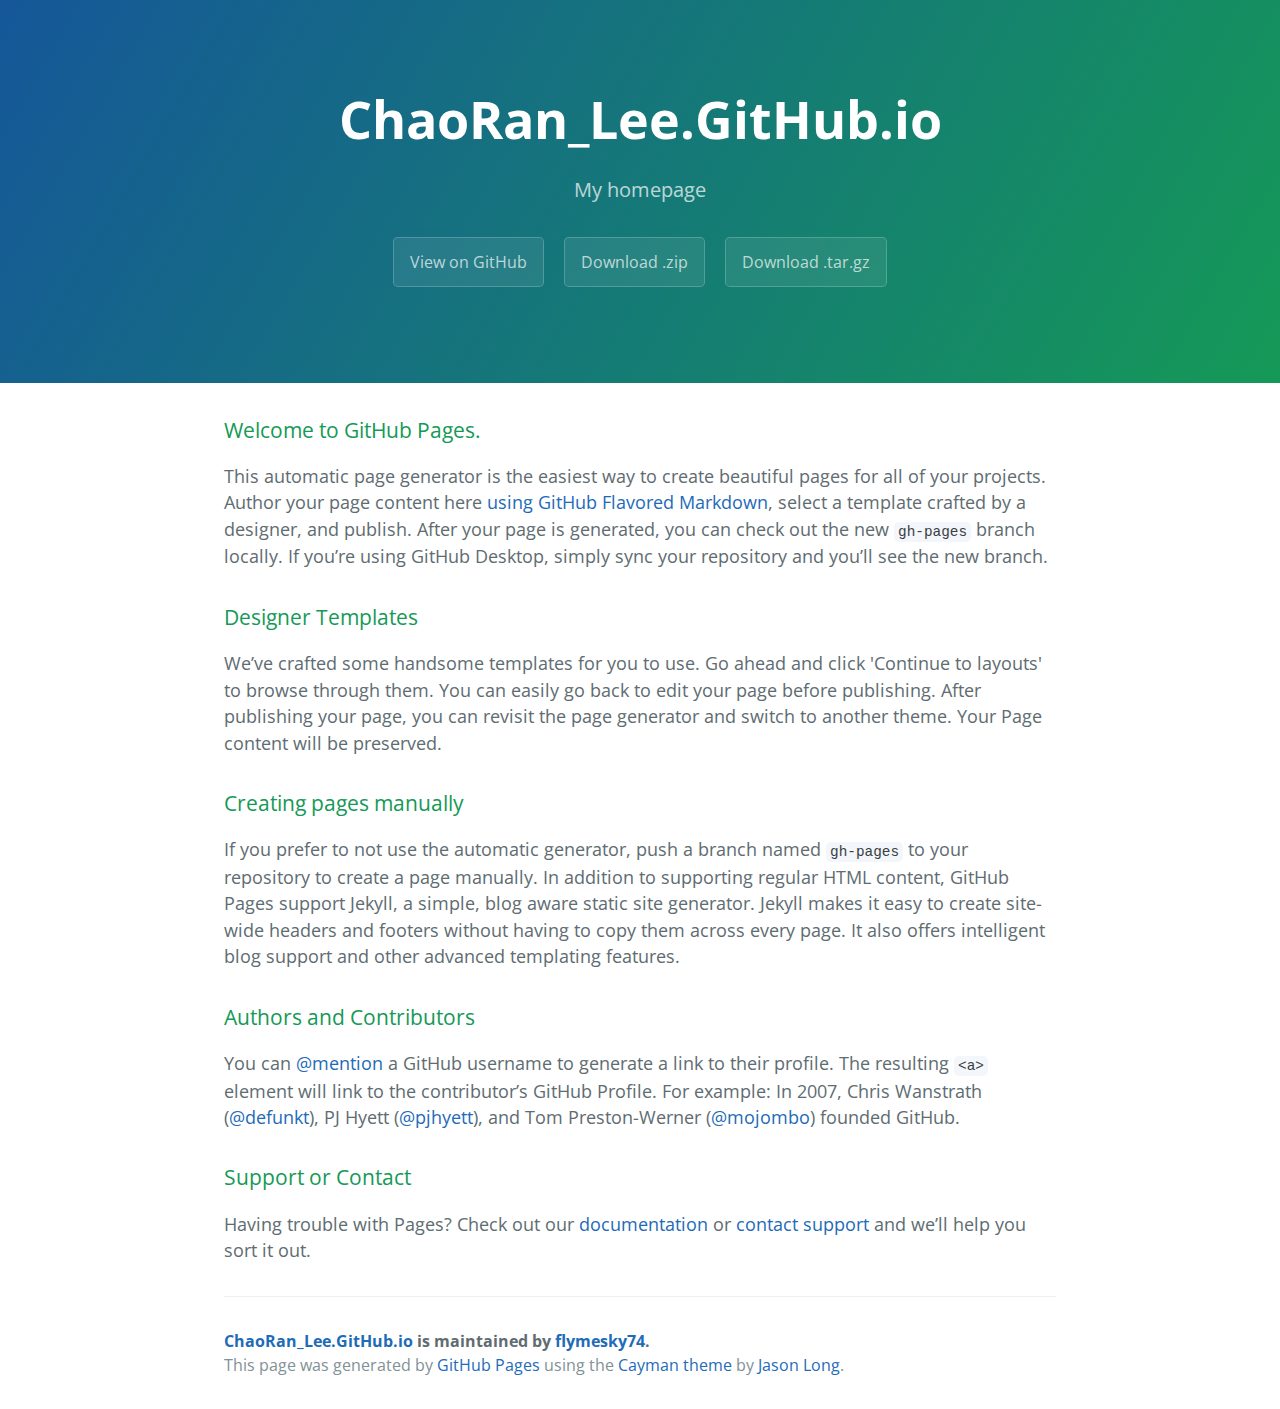
==== index.html @ 4e41a7fe "Create gh-pages branch via GitHub" ====
<!DOCTYPE html>
<html lang="en-us">
  <head>
    <meta charset="UTF-8">
    <title>ChaoRan_Lee.GitHub.io by flymesky74</title>
    <meta name="viewport" content="width=device-width, initial-scale=1">
    <link rel="stylesheet" type="text/css" href="stylesheets/normalize.css" media="screen">
    <link href='https://fonts.googleapis.com/css?family=Open+Sans:400,700' rel='stylesheet' type='text/css'>
    <link rel="stylesheet" type="text/css" href="stylesheets/stylesheet.css" media="screen">
    <link rel="stylesheet" type="text/css" href="stylesheets/github-light.css" media="screen">
  </head>
  <body>
    <section class="page-header">
      <h1 class="project-name">ChaoRan_Lee.GitHub.io</h1>
      <h2 class="project-tagline">My homepage</h2>
      <a href="https://github.com/flymesky74/ChaoRan_Lee.github.io" class="btn">View on GitHub</a>
      <a href="https://github.com/flymesky74/ChaoRan_Lee.github.io/zipball/master" class="btn">Download .zip</a>
      <a href="https://github.com/flymesky74/ChaoRan_Lee.github.io/tarball/master" class="btn">Download .tar.gz</a>
    </section>

    <section class="main-content">
      <h3>
<a id="welcome-to-github-pages" class="anchor" href="#welcome-to-github-pages" aria-hidden="true"><span aria-hidden="true" class="octicon octicon-link"></span></a>Welcome to GitHub Pages.</h3>

<p>This automatic page generator is the easiest way to create beautiful pages for all of your projects. Author your page content here <a href="https://guides.github.com/features/mastering-markdown/">using GitHub Flavored Markdown</a>, select a template crafted by a designer, and publish. After your page is generated, you can check out the new <code>gh-pages</code> branch locally. If you’re using GitHub Desktop, simply sync your repository and you’ll see the new branch.</p>

<h3>
<a id="designer-templates" class="anchor" href="#designer-templates" aria-hidden="true"><span aria-hidden="true" class="octicon octicon-link"></span></a>Designer Templates</h3>

<p>We’ve crafted some handsome templates for you to use. Go ahead and click 'Continue to layouts' to browse through them. You can easily go back to edit your page before publishing. After publishing your page, you can revisit the page generator and switch to another theme. Your Page content will be preserved.</p>

<h3>
<a id="creating-pages-manually" class="anchor" href="#creating-pages-manually" aria-hidden="true"><span aria-hidden="true" class="octicon octicon-link"></span></a>Creating pages manually</h3>

<p>If you prefer to not use the automatic generator, push a branch named <code>gh-pages</code> to your repository to create a page manually. In addition to supporting regular HTML content, GitHub Pages support Jekyll, a simple, blog aware static site generator. Jekyll makes it easy to create site-wide headers and footers without having to copy them across every page. It also offers intelligent blog support and other advanced templating features.</p>

<h3>
<a id="authors-and-contributors" class="anchor" href="#authors-and-contributors" aria-hidden="true"><span aria-hidden="true" class="octicon octicon-link"></span></a>Authors and Contributors</h3>

<p>You can <a href="https://help.github.com/articles/basic-writing-and-formatting-syntax/#mentioning-users-and-teams" class="user-mention">@mention</a> a GitHub username to generate a link to their profile. The resulting <code>&lt;a&gt;</code> element will link to the contributor’s GitHub Profile. For example: In 2007, Chris Wanstrath (<a href="https://github.com/defunkt" class="user-mention">@defunkt</a>), PJ Hyett (<a href="https://github.com/pjhyett" class="user-mention">@pjhyett</a>), and Tom Preston-Werner (<a href="https://github.com/mojombo" class="user-mention">@mojombo</a>) founded GitHub.</p>

<h3>
<a id="support-or-contact" class="anchor" href="#support-or-contact" aria-hidden="true"><span aria-hidden="true" class="octicon octicon-link"></span></a>Support or Contact</h3>

<p>Having trouble with Pages? Check out our <a href="https://help.github.com/pages">documentation</a> or <a href="https://github.com/contact">contact support</a> and we’ll help you sort it out.</p>

      <footer class="site-footer">
        <span class="site-footer-owner"><a href="https://github.com/flymesky74/ChaoRan_Lee.github.io">ChaoRan_Lee.GitHub.io</a> is maintained by <a href="https://github.com/flymesky74">flymesky74</a>.</span>

        <span class="site-footer-credits">This page was generated by <a href="https://pages.github.com">GitHub Pages</a> using the <a href="https://github.com/jasonlong/cayman-theme">Cayman theme</a> by <a href="https://twitter.com/jasonlong">Jason Long</a>.</span>
      </footer>

    </section>

  
  </body>
</html>
---- stylesheets/stylesheet.css ----
* {
  box-sizing: border-box; }

body {
  padding: 0;
  margin: 0;
  font-family: "Open Sans", "Helvetica Neue", Helvetica, Arial, sans-serif;
  font-size: 16px;
  line-height: 1.5;
  color: #606c71; }

a {
  color: #1e6bb8;
  text-decoration: none; }
  a:hover {
    text-decoration: underline; }

.btn {
  display: inline-block;
  margin-bottom: 1rem;
  color: rgba(255, 255, 255, 0.7);
  background-color: rgba(255, 255, 255, 0.08);
  border-color: rgba(255, 255, 255, 0.2);
  border-style: solid;
  border-width: 1px;
  border-radius: 0.3rem;
  transition: color 0.2s, background-color 0.2s, border-color 0.2s; }
  .btn + .btn {
    margin-left: 1rem; }

.btn:hover {
  color: rgba(255, 255, 255, 0.8);
  text-decoration: none;
  background-color: rgba(255, 255, 255, 0.2);
  border-color: rgba(255, 255, 255, 0.3); }

@media screen and (min-width: 64em) {
  .btn {
    padding: 0.75rem 1rem; } }

@media screen and (min-width: 42em) and (max-width: 64em) {
  .btn {
    padding: 0.6rem 0.9rem;
    font-size: 0.9rem; } }

@media screen and (max-width: 42em) {
  .btn {
    display: block;
    width: 100%;
    padding: 0.75rem;
    font-size: 0.9rem; }
    .btn + .btn {
      margin-top: 1rem;
      margin-left: 0; } }

.page-header {
  color: #fff;
  text-align: center;
  background-color: #159957;
  background-image: linear-gradient(120deg, #155799, #159957); }

@media screen and (min-width: 64em) {
  .page-header {
    padding: 5rem 6rem; } }

@media screen and (min-width: 42em) and (max-width: 64em) {
  .page-header {
    padding: 3rem 4rem; } }

@media screen and (max-width: 42em) {
  .page-header {
    padding: 2rem 1rem; } }

.project-name {
  margin-top: 0;
  margin-bottom: 0.1rem; }

@media screen and (min-width: 64em) {
  .project-name {
    font-size: 3.25rem; } }

@media screen and (min-width: 42em) and (max-width: 64em) {
  .project-name {
    font-size: 2.25rem; } }

@media screen and (max-width: 42em) {
  .project-name {
    font-size: 1.75rem; } }

.project-tagline {
  margin-bottom: 2rem;
  font-weight: normal;
  opacity: 0.7; }

@media screen and (min-width: 64em) {
  .project-tagline {
    font-size: 1.25rem; } }

@media screen and (min-width: 42em) and (max-width: 64em) {
  .project-tagline {
    font-size: 1.15rem; } }

@media screen and (max-width: 42em) {
  .project-tagline {
    font-size: 1rem; } }

.main-content :first-child {
  margin-top: 0; }
.main-content img {
  max-width: 100%; }
.main-content h1, .main-content h2, .main-content h3, .main-content h4, .main-content h5, .main-content h6 {
  margin-top: 2rem;
  margin-bottom: 1rem;
  font-weight: normal;
  color: #159957; }
.main-content p {
  margin-bottom: 1em; }
.main-content code {
  padding: 2px 4px;
  font-family: Consolas, "Liberation Mono", Menlo, Courier, monospace;
  font-size: 0.9rem;
  color: #383e41;
  background-color: #f3f6fa;
  border-radius: 0.3rem; }
.main-content pre {
  padding: 0.8rem;
  margin-top: 0;
  margin-bottom: 1rem;
  font: 1rem Consolas, "Liberation Mono", Menlo, Courier, monospace;
  color: #567482;
  word-wrap: normal;
  background-color: #f3f6fa;
  border: solid 1px #dce6f0;
  border-radius: 0.3rem; }
  .main-content pre > code {
    padding: 0;
    margin: 0;
    font-size: 0.9rem;
    color: #567482;
    word-break: normal;
    white-space: pre;
    background: transparent;
    border: 0; }
.main-content .highlight {
  margin-bottom: 1rem; }
  .main-content .highlight pre {
    margin-bottom: 0;
    word-break: normal; }
.main-content .highlight pre, .main-content pre {
  padding: 0.8rem;
  overflow: auto;
  font-size: 0.9rem;
  line-height: 1.45;
  border-radius: 0.3rem; }
.main-content pre code, .main-content pre tt {
  display: inline;
  max-width: initial;
  padding: 0;
  margin: 0;
  overflow: initial;
  line-height: inherit;
  word-wrap: normal;
  background-color: transparent;
  border: 0; }
  .main-content pre code:before, .main-content pre code:after, .main-content pre tt:before, .main-content pre tt:after {
    content: normal; }
.main-content ul, .main-content ol {
  margin-top: 0; }
.main-content blockquote {
  padding: 0 1rem;
  margin-left: 0;
  color: #819198;
  border-left: 0.3rem solid #dce6f0; }
  .main-content blockquote > :first-child {
    margin-top: 0; }
  .main-content blockquote > :last-child {
    margin-bottom: 0; }
.main-content table {
  display: block;
  width: 100%;
  overflow: auto;
  word-break: normal;
  word-break: keep-all; }
  .main-content table th {
    font-weight: bold; }
  .main-content table th, .main-content table td {
    padding: 0.5rem 1rem;
    border: 1px solid #e9ebec; }
.main-content dl {
  padding: 0; }
  .main-content dl dt {
    padding: 0;
    margin-top: 1rem;
    font-size: 1rem;
    font-weight: bold; }
  .main-content dl dd {
    padding: 0;
    margin-bottom: 1rem; }
.main-content hr {
  height: 2px;
  padding: 0;
  margin: 1rem 0;
  background-color: #eff0f1;
  border: 0; }

@media screen and (min-width: 64em) {
  .main-content {
    max-width: 64rem;
    padding: 2rem 6rem;
    margin: 0 auto;
    font-size: 1.1rem; } }

@media screen and (min-width: 42em) and (max-width: 64em) {
  .main-content {
    padding: 2rem 4rem;
    font-size: 1.1rem; } }

@media screen and (max-width: 42em) {
  .main-content {
    padding: 2rem 1rem;
    font-size: 1rem; } }

.site-footer {
  padding-top: 2rem;
  margin-top: 2rem;
  border-top: solid 1px #eff0f1; }

.site-footer-owner {
  display: block;
  font-weight: bold; }

.site-footer-credits {
  color: #819198; }

@media screen and (min-width: 64em) {
  .site-footer {
    font-size: 1rem; } }

@media screen and (min-width: 42em) and (max-width: 64em) {
  .site-footer {
    font-size: 1rem; } }

@media screen and (max-width: 42em) {
  .site-footer {
    font-size: 0.9rem; } }
---- stylesheets/github-light.css ----
/*
The MIT License (MIT)

Copyright (c) 2016 GitHub, Inc.

Permission is hereby granted, free of charge, to any person obtaining a copy
of this software and associated documentation files (the "Software"), to deal
in the Software without restriction, including without limitation the rights
to use, copy, modify, merge, publish, distribute, sublicense, and/or sell
copies of the Software, and to permit persons to whom the Software is
furnished to do so, subject to the following conditions:

The above copyright notice and this permission notice shall be included in all
copies or substantial portions of the Software.

THE SOFTWARE IS PROVIDED "AS IS", WITHOUT WARRANTY OF ANY KIND, EXPRESS OR
IMPLIED, INCLUDING BUT NOT LIMITED TO THE WARRANTIES OF MERCHANTABILITY,
FITNESS FOR A PARTICULAR PURPOSE AND NONINFRINGEMENT. IN NO EVENT SHALL THE
AUTHORS OR COPYRIGHT HOLDERS BE LIABLE FOR ANY CLAIM, DAMAGES OR OTHER
LIABILITY, WHETHER IN AN ACTION OF CONTRACT, TORT OR OTHERWISE, ARISING FROM,
OUT OF OR IN CONNECTION WITH THE SOFTWARE OR THE USE OR OTHER DEALINGS IN THE
SOFTWARE.

*/

.pl-c /* comment */ {
  color: #969896;
}

.pl-c1 /* constant, variable.other.constant, support, meta.property-name, support.constant, support.variable, meta.module-reference, markup.raw, meta.diff.header */,
.pl-s .pl-v /* string variable */ {
  color: #0086b3;
}

.pl-e /* entity */,
.pl-en /* entity.name */ {
  color: #795da3;
}

.pl-smi /* variable.parameter.function, storage.modifier.package, storage.modifier.import, storage.type.java, variable.other */,
.pl-s .pl-s1 /* string source */ {
  color: #333;
}

.pl-ent /* entity.name.tag */ {
  color: #63a35c;
}

.pl-k /* keyword, storage, storage.type */ {
  color: #a71d5d;
}

.pl-s /* string */,
.pl-pds /* punctuation.definition.string, string.regexp.character-class */,
.pl-s .pl-pse .pl-s1 /* string punctuation.section.embedded source */,
.pl-sr /* string.regexp */,
.pl-sr .pl-cce /* string.regexp constant.character.escape */,
.pl-sr .pl-sre /* string.regexp source.ruby.embedded */,
.pl-sr .pl-sra /* string.regexp string.regexp.arbitrary-repitition */ {
  color: #183691;
}

.pl-v /* variable */ {
  color: #ed6a43;
}

.pl-id /* invalid.deprecated */ {
  color: #b52a1d;
}

.pl-ii /* invalid.illegal */ {
  color: #f8f8f8;
  background-color: #b52a1d;
}

.pl-sr .pl-cce /* string.regexp constant.character.escape */ {
  font-weight: bold;
  color: #63a35c;
}

.pl-ml /* markup.list */ {
  color: #693a17;
}

.pl-mh /* markup.heading */,
.pl-mh .pl-en /* markup.heading entity.name */,
.pl-ms /* meta.separator */ {
  font-weight: bold;
  color: #1d3e81;
}

.pl-mq /* markup.quote */ {
  color: #008080;
}

.pl-mi /* markup.italic */ {
  font-style: italic;
  color: #333;
}

.pl-mb /* markup.bold */ {
  font-weight: bold;
  color: #333;
}

.pl-md /* markup.deleted, meta.diff.header.from-file */ {
  color: #bd2c00;
  background-color: #ffecec;
}

.pl-mi1 /* markup.inserted, meta.diff.header.to-file */ {
  color: #55a532;
  background-color: #eaffea;
}

.pl-mdr /* meta.diff.range */ {
  font-weight: bold;
  color: #795da3;
}

.pl-mo /* meta.output */ {
  color: #1d3e81;
}
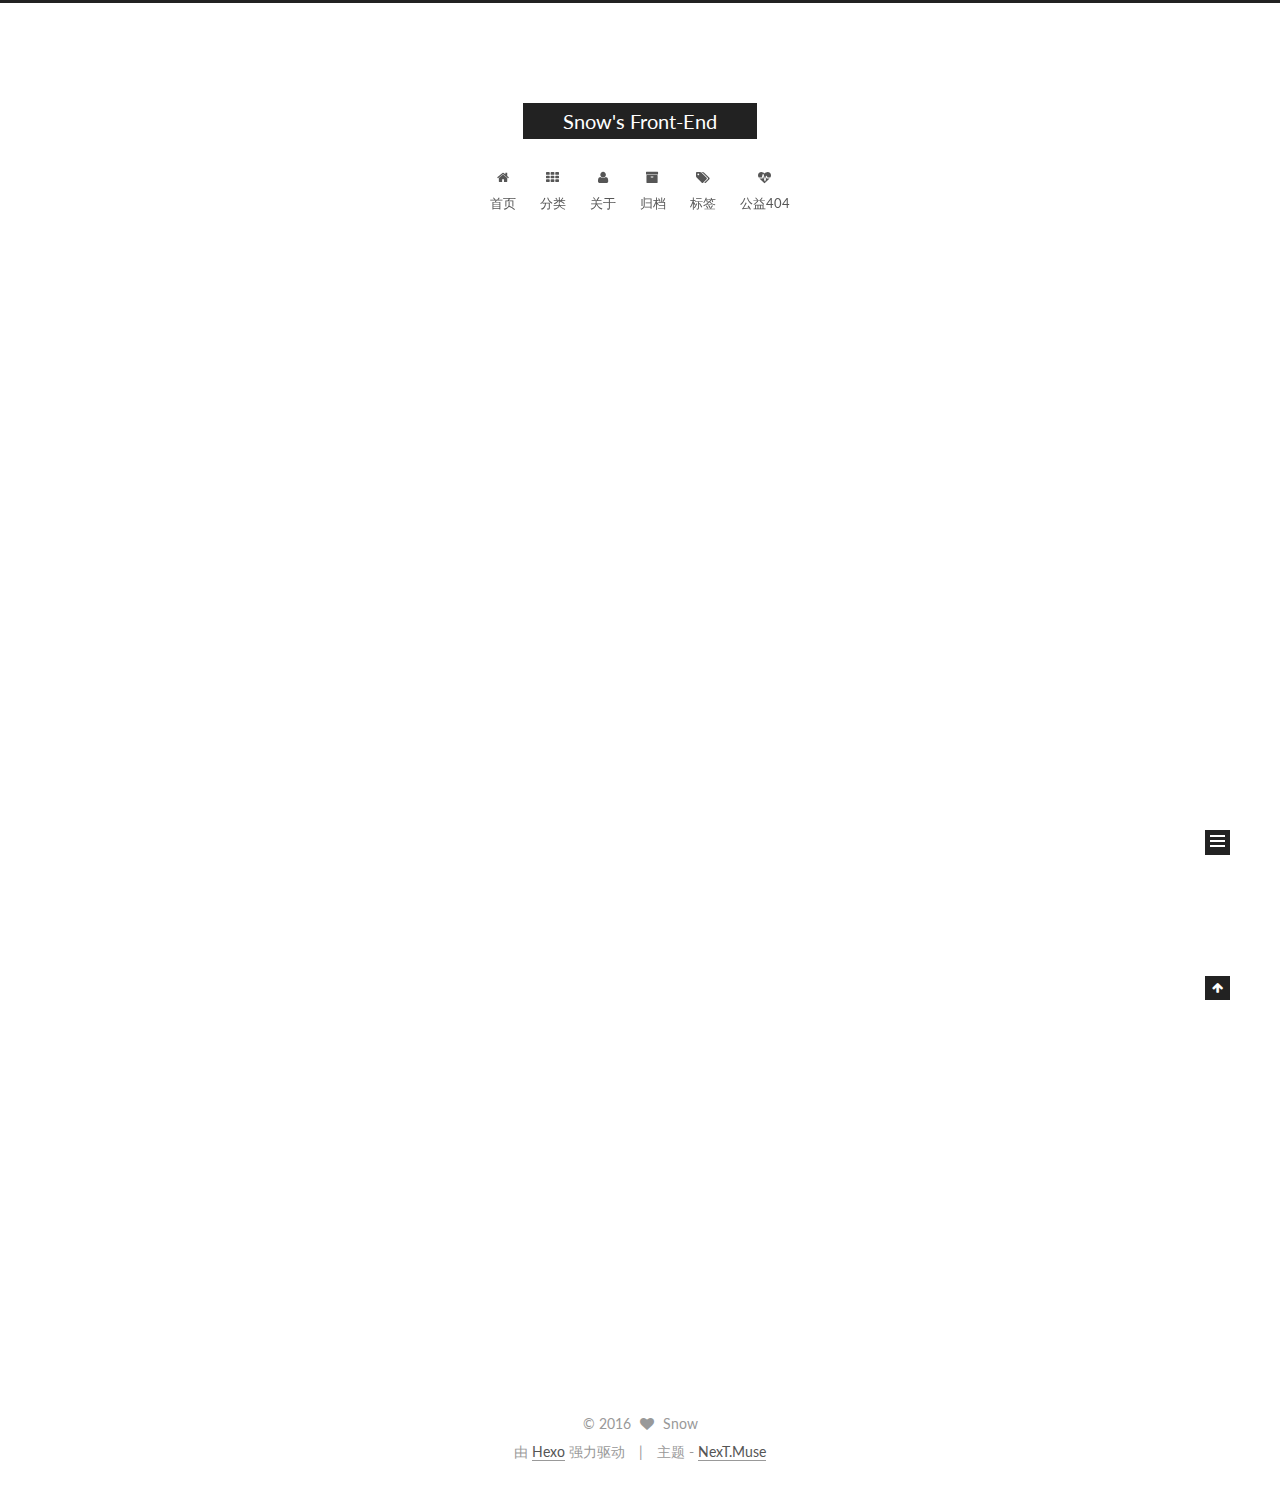
==== commit 28ea71b6: "Site updated: 2016-07-30 20:27:37" ====
--- a/index.html
+++ b/index.html
@@ -1,57 +1,541 @@
-<!DOCTYPE html>
-<html lang="en-us">
-  <head>
-    <meta charset="UTF-8">
-    <title>ChaoRan_Lee.GitHub.io by flymesky74</title>
-    <meta name="viewport" content="width=device-width, initial-scale=1">
-    <link rel="stylesheet" type="text/css" href="stylesheets/normalize.css" media="screen">
-    <link href='https://fonts.googleapis.com/css?family=Open+Sans:400,700' rel='stylesheet' type='text/css'>
-    <link rel="stylesheet" type="text/css" href="stylesheets/stylesheet.css" media="screen">
-    <link rel="stylesheet" type="text/css" href="stylesheets/github-light.css" media="screen">
-  </head>
-  <body>
-    <section class="page-header">
-      <h1 class="project-name">ChaoRan_Lee.GitHub.io</h1>
-      <h2 class="project-tagline">My homepage</h2>
-      <a href="https://github.com/flymesky74/ChaoRan_Lee.github.io" class="btn">View on GitHub</a>
-      <a href="https://github.com/flymesky74/ChaoRan_Lee.github.io/zipball/master" class="btn">Download .zip</a>
-      <a href="https://github.com/flymesky74/ChaoRan_Lee.github.io/tarball/master" class="btn">Download .tar.gz</a>
-    </section>
-
-    <section class="main-content">
-      <h3>
-<a id="welcome-to-github-pages" class="anchor" href="#welcome-to-github-pages" aria-hidden="true"><span aria-hidden="true" class="octicon octicon-link"></span></a>Welcome to GitHub Pages.</h3>
-
-<p>This automatic page generator is the easiest way to create beautiful pages for all of your projects. Author your page content here <a href="https://guides.github.com/features/mastering-markdown/">using GitHub Flavored Markdown</a>, select a template crafted by a designer, and publish. After your page is generated, you can check out the new <code>gh-pages</code> branch locally. If you’re using GitHub Desktop, simply sync your repository and you’ll see the new branch.</p>
-
-<h3>
-<a id="designer-templates" class="anchor" href="#designer-templates" aria-hidden="true"><span aria-hidden="true" class="octicon octicon-link"></span></a>Designer Templates</h3>
-
-<p>We’ve crafted some handsome templates for you to use. Go ahead and click 'Continue to layouts' to browse through them. You can easily go back to edit your page before publishing. After publishing your page, you can revisit the page generator and switch to another theme. Your Page content will be preserved.</p>
-
-<h3>
-<a id="creating-pages-manually" class="anchor" href="#creating-pages-manually" aria-hidden="true"><span aria-hidden="true" class="octicon octicon-link"></span></a>Creating pages manually</h3>
-
-<p>If you prefer to not use the automatic generator, push a branch named <code>gh-pages</code> to your repository to create a page manually. In addition to supporting regular HTML content, GitHub Pages support Jekyll, a simple, blog aware static site generator. Jekyll makes it easy to create site-wide headers and footers without having to copy them across every page. It also offers intelligent blog support and other advanced templating features.</p>
-
-<h3>
-<a id="authors-and-contributors" class="anchor" href="#authors-and-contributors" aria-hidden="true"><span aria-hidden="true" class="octicon octicon-link"></span></a>Authors and Contributors</h3>
-
-<p>You can <a href="https://help.github.com/articles/basic-writing-and-formatting-syntax/#mentioning-users-and-teams" class="user-mention">@mention</a> a GitHub username to generate a link to their profile. The resulting <code>&lt;a&gt;</code> element will link to the contributor’s GitHub Profile. For example: In 2007, Chris Wanstrath (<a href="https://github.com/defunkt" class="user-mention">@defunkt</a>), PJ Hyett (<a href="https://github.com/pjhyett" class="user-mention">@pjhyett</a>), and Tom Preston-Werner (<a href="https://github.com/mojombo" class="user-mention">@mojombo</a>) founded GitHub.</p>
-
-<h3>
-<a id="support-or-contact" class="anchor" href="#support-or-contact" aria-hidden="true"><span aria-hidden="true" class="octicon octicon-link"></span></a>Support or Contact</h3>
-
-<p>Having trouble with Pages? Check out our <a href="https://help.github.com/pages">documentation</a> or <a href="https://github.com/contact">contact support</a> and we’ll help you sort it out.</p>
-
-      <footer class="site-footer">
-        <span class="site-footer-owner"><a href="https://github.com/flymesky74/ChaoRan_Lee.github.io">ChaoRan_Lee.GitHub.io</a> is maintained by <a href="https://github.com/flymesky74">flymesky74</a>.</span>
-
-        <span class="site-footer-credits">This page was generated by <a href="https://pages.github.com">GitHub Pages</a> using the <a href="https://github.com/jasonlong/cayman-theme">Cayman theme</a> by <a href="https://twitter.com/jasonlong">Jason Long</a>.</span>
-      </footer>
-
-    </section>
-
-  
-  </body>
+<!doctype html>
+
+
+
+  
+
+
+<html class="theme-next muse use-motion">
+<head>
+  <meta charset="UTF-8"/>
+<meta http-equiv="X-UA-Compatible" content="IE=edge,chrome=1" />
+<meta name="viewport" content="width=device-width, initial-scale=1, maximum-scale=1"/>
+
+
+
+<meta http-equiv="Cache-Control" content="no-transform" />
+<meta http-equiv="Cache-Control" content="no-siteapp" />
+
+
+
+
+
+
+
+
+
+
+
+
+  
+  
+  <link href="/vendors/fancybox/source/jquery.fancybox.css?v=2.1.5" rel="stylesheet" type="text/css" />
+
+
+
+
+  
+  
+  
+  
+
+  
+    
+    
+  
+
+  
+
+  
+
+  
+
+  
+
+  
+    
+    
+    <link href="//fonts.googleapis.com/css?family=Lato:300,300italic,400,400italic,700,700italic&subset=latin,latin-ext" rel="stylesheet" type="text/css">
+  
+
+
+
+
+
+
+<link href="/vendors/font-awesome/css/font-awesome.min.css?v=4.4.0" rel="stylesheet" type="text/css" />
+
+<link href="/css/main.css?v=5.0.1" rel="stylesheet" type="text/css" />
+
+
+  <meta name="keywords" content="Hexo, NexT" />
+
+
+
+
+
+
+
+
+  <link rel="shortcut icon" type="image/x-icon" href="/favicon.ico?v=5.0.1" />
+
+
+
+
+
+
+<meta name="description" content="向死而生 7.30/2016">
+<meta property="og:type" content="website">
+<meta property="og:title" content="Snow's Front-End">
+<meta property="og:url" content="http://yoursite.com/index.html">
+<meta property="og:site_name" content="Snow's Front-End">
+<meta property="og:description" content="向死而生 7.30/2016">
+<meta name="twitter:card" content="summary">
+<meta name="twitter:title" content="Snow's Front-End">
+<meta name="twitter:description" content="向死而生 7.30/2016">
+
+
+
+<script type="text/javascript" id="hexo.configuration">
+  var NexT = window.NexT || {};
+  var CONFIG = {
+    scheme: 'Muse',
+    sidebar: {"position":"left","display":"post"},
+    fancybox: true,
+    motion: true,
+    duoshuo: {
+      userId: 0,
+      author: '博主'
+    }
+  };
+</script>
+
+
+
+
+  <link rel="canonical" href="http://yoursite.com/"/>
+
+  <title> Snow's Front-End </title>
+</head>
+
+<body itemscope itemtype="http://schema.org/WebPage" lang="zh-Hans">
+
+  
+
+
+
+
+
+
+
+
+
+
+  
+  
+    
+  
+
+  <div class="container one-collumn sidebar-position-left 
+   page-home 
+ ">
+    <div class="headband"></div>
+
+    <header id="header" class="header" itemscope itemtype="http://schema.org/WPHeader">
+      <div class="header-inner"><div class="site-meta ">
+  
+
+  <div class="custom-logo-site-title">
+    <a href="/"  class="brand" rel="start">
+      <span class="logo-line-before"><i></i></span>
+      <span class="site-title">Snow's Front-End</span>
+      <span class="logo-line-after"><i></i></span>
+    </a>
+  </div>
+  <p class="site-subtitle"></p>
+</div>
+
+<div class="site-nav-toggle">
+  <button>
+    <span class="btn-bar"></span>
+    <span class="btn-bar"></span>
+    <span class="btn-bar"></span>
+  </button>
+</div>
+
+<nav class="site-nav">
+  
+
+  
+    <ul id="menu" class="menu">
+      
+        
+        <li class="menu-item menu-item-home">
+          <a href="/" rel="section">
+            
+              <i class="menu-item-icon fa fa-fw fa-home"></i> <br />
+            
+            首页
+          </a>
+        </li>
+      
+        
+        <li class="menu-item menu-item-categories">
+          <a href="/categories" rel="section">
+            
+              <i class="menu-item-icon fa fa-fw fa-th"></i> <br />
+            
+            分类
+          </a>
+        </li>
+      
+        
+        <li class="menu-item menu-item-about">
+          <a href="/about" rel="section">
+            
+              <i class="menu-item-icon fa fa-fw fa-user"></i> <br />
+            
+            关于
+          </a>
+        </li>
+      
+        
+        <li class="menu-item menu-item-archives">
+          <a href="/archives" rel="section">
+            
+              <i class="menu-item-icon fa fa-fw fa-archive"></i> <br />
+            
+            归档
+          </a>
+        </li>
+      
+        
+        <li class="menu-item menu-item-tags">
+          <a href="/tags" rel="section">
+            
+              <i class="menu-item-icon fa fa-fw fa-tags"></i> <br />
+            
+            标签
+          </a>
+        </li>
+      
+        
+        <li class="menu-item menu-item-commonweal">
+          <a href="/404.html" rel="section">
+            
+              <i class="menu-item-icon fa fa-fw fa-heartbeat"></i> <br />
+            
+            公益404
+          </a>
+        </li>
+      
+
+      
+    </ul>
+  
+
+  
+</nav>
+
+ </div>
+    </header>
+
+    <main id="main" class="main">
+      <div class="main-inner">
+        <div class="content-wrap">
+          <div id="content" class="content">
+            
+  <section id="posts" class="posts-expand">
+    
+      
+
+  
+  
+
+  
+  
+  
+
+  <article class="post post-type-normal " itemscope itemtype="http://schema.org/Article">
+
+    
+      <header class="post-header">
+
+        
+        
+          <h1 class="post-title" itemprop="name headline">
+            
+            
+              
+                
+                <a class="post-title-link" href="/2016/07/27/hello-world/" itemprop="url">
+                  Hello World
+                </a>
+              
+            
+          </h1>
+        
+
+        <div class="post-meta">
+          <span class="post-time">
+            <span class="post-meta-item-icon">
+              <i class="fa fa-calendar-o"></i>
+            </span>
+            <span class="post-meta-item-text">发表于</span>
+            <time itemprop="dateCreated" datetime="2016-07-27T23:30:34+08:00" content="2016-07-27">
+              2016-07-27
+            </time>
+          </span>
+
+          
+
+          
+            
+          
+
+          
+
+          
+          
+
+          
+        </div>
+      </header>
+    
+
+
+    <div class="post-body" itemprop="articleBody">
+
+      
+      
+
+      
+        
+          
+            <p>Welcome to <a href="https://hexo.io/" target="_blank" rel="external">Hexo</a>! This is your very first post. Check <a href="https://hexo.io/docs/" target="_blank" rel="external">documentation</a> for more info. If you get any problems when using Hexo, you can find the answer in <a href="https://hexo.io/docs/troubleshooting.html" target="_blank" rel="external">troubleshooting</a> or you can ask me on <a href="https://github.com/hexojs/hexo/issues" target="_blank" rel="external">GitHub</a>.</p>
+<h2 id="Quick-Start"><a href="#Quick-Start" class="headerlink" title="Quick Start"></a>Quick Start</h2><h3 id="Create-a-new-post"><a href="#Create-a-new-post" class="headerlink" title="Create a new post"></a>Create a new post</h3><figure class="highlight bash"><table><tr><td class="gutter"><pre><div class="line">1</div></pre></td><td class="code"><pre><div class="line">$ hexo new <span class="string">"My New Post"</span></div></pre></td></tr></table></figure>
+<p>More info: <a href="https://hexo.io/docs/writing.html" target="_blank" rel="external">Writing</a></p>
+<h3 id="Run-server"><a href="#Run-server" class="headerlink" title="Run server"></a>Run server</h3><figure class="highlight bash"><table><tr><td class="gutter"><pre><div class="line">1</div></pre></td><td class="code"><pre><div class="line">$ hexo server</div></pre></td></tr></table></figure>
+<p>More info: <a href="https://hexo.io/docs/server.html" target="_blank" rel="external">Server</a></p>
+<h3 id="Generate-static-files"><a href="#Generate-static-files" class="headerlink" title="Generate static files"></a>Generate static files</h3><figure class="highlight bash"><table><tr><td class="gutter"><pre><div class="line">1</div></pre></td><td class="code"><pre><div class="line">$ hexo generate</div></pre></td></tr></table></figure>
+<p>More info: <a href="https://hexo.io/docs/generating.html" target="_blank" rel="external">Generating</a></p>
+<h3 id="Deploy-to-remote-sites"><a href="#Deploy-to-remote-sites" class="headerlink" title="Deploy to remote sites"></a>Deploy to remote sites</h3><figure class="highlight bash"><table><tr><td class="gutter"><pre><div class="line">1</div></pre></td><td class="code"><pre><div class="line">$ hexo deploy</div></pre></td></tr></table></figure>
+<p>More info: <a href="https://hexo.io/docs/deployment.html" target="_blank" rel="external">Deployment</a></p>
+
+          
+        
+      
+    </div>
+
+    <div>
+      
+    </div>
+
+    <div>
+      
+    </div>
+
+    <footer class="post-footer">
+      
+
+      
+
+      
+      
+        <div class="post-eof"></div>
+      
+    </footer>
+  </article>
+
+
+    
+  </section>
+
+  
+
+
+          </div>
+          
+
+
+          
+
+        </div>
+        
+          
+  
+  <div class="sidebar-toggle">
+    <div class="sidebar-toggle-line-wrap">
+      <span class="sidebar-toggle-line sidebar-toggle-line-first"></span>
+      <span class="sidebar-toggle-line sidebar-toggle-line-middle"></span>
+      <span class="sidebar-toggle-line sidebar-toggle-line-last"></span>
+    </div>
+  </div>
+
+  <aside id="sidebar" class="sidebar">
+    <div class="sidebar-inner">
+
+      
+
+      
+
+      <section class="site-overview sidebar-panel  sidebar-panel-active ">
+        <div class="site-author motion-element" itemprop="author" itemscope itemtype="http://schema.org/Person">
+          <img class="site-author-image" itemprop="image"
+               src="/images/avatar.png"
+               alt="Snow" />
+          <p class="site-author-name" itemprop="name">Snow</p>
+          <p class="site-description motion-element" itemprop="description">向死而生 7.30/2016</p>
+        </div>
+        <nav class="site-state motion-element">
+          <div class="site-state-item site-state-posts">
+            <a href="/archives">
+              <span class="site-state-item-count">1</span>
+              <span class="site-state-item-name">日志</span>
+            </a>
+          </div>
+
+          
+
+          
+
+        </nav>
+
+        
+
+        <div class="links-of-author motion-element">
+          
+        </div>
+
+        
+        
+
+        
+        
+
+      </section>
+
+      
+
+    </div>
+  </aside>
+
+
+        
+      </div>
+    </main>
+
+    <footer id="footer" class="footer">
+      <div class="footer-inner">
+        <div class="copyright" >
+  
+  &copy; 
+  <span itemprop="copyrightYear">2016</span>
+  <span class="with-love">
+    <i class="fa fa-heart"></i>
+  </span>
+  <span class="author" itemprop="copyrightHolder">Snow</span>
+</div>
+
+<div class="powered-by">
+  由 <a class="theme-link" href="https://hexo.io">Hexo</a> 强力驱动
+</div>
+
+<div class="theme-info">
+  主题 -
+  <a class="theme-link" href="https://github.com/iissnan/hexo-theme-next">
+    NexT.Muse
+  </a>
+</div>
+
+        
+
+        
+      </div>
+    </footer>
+
+    <div class="back-to-top">
+      <i class="fa fa-arrow-up"></i>
+    </div>
+  </div>
+
+  
+
+<script type="text/javascript">
+  if (Object.prototype.toString.call(window.Promise) !== '[object Function]') {
+    window.Promise = null;
+  }
+</script>
+
+
+
+
+
+
+
+
+
+  
+
+
+
+  
+  <script type="text/javascript" src="/vendors/jquery/index.js?v=2.1.3"></script>
+
+  
+  <script type="text/javascript" src="/vendors/fastclick/lib/fastclick.min.js?v=1.0.6"></script>
+
+  
+  <script type="text/javascript" src="/vendors/jquery_lazyload/jquery.lazyload.js?v=1.9.7"></script>
+
+  
+  <script type="text/javascript" src="/vendors/velocity/velocity.min.js?v=1.2.1"></script>
+
+  
+  <script type="text/javascript" src="/vendors/velocity/velocity.ui.min.js?v=1.2.1"></script>
+
+  
+  <script type="text/javascript" src="/vendors/fancybox/source/jquery.fancybox.pack.js?v=2.1.5"></script>
+
+
+  
+
+
+  <script type="text/javascript" src="/js/src/utils.js?v=5.0.1"></script>
+
+  <script type="text/javascript" src="/js/src/motion.js?v=5.0.1"></script>
+
+
+
+  
+  
+
+  
+
+  
+
+
+  <script type="text/javascript" src="/js/src/bootstrap.js?v=5.0.1"></script>
+
+
+
+  
+
+
+
+  
+
+
+
+
+  
+  
+
+  
+
+  
+
+  
+
+</body>
 </html>
--- a/css/main.css
+++ b/css/main.css
@@ -0,0 +1,2182 @@
+/* normalize.css v3.0.2 | MIT License | git.io/normalize */
+html {
+  font-family: sans-serif; /* 1 */
+  -ms-text-size-adjust: 100%; /* 2 */
+  -webkit-text-size-adjust: 100%; /* 2 */
+}
+body {
+  margin: 0;
+}
+article,
+aside,
+details,
+figcaption,
+figure,
+footer,
+header,
+hgroup,
+main,
+menu,
+nav,
+section,
+summary {
+  display: block;
+}
+audio,
+canvas,
+progress,
+video {
+  display: inline-block; /* 1 */
+  vertical-align: baseline; /* 2 */
+}
+audio:not([controls]) {
+  display: none;
+  height: 0;
+}
+[hidden],
+template {
+  display: none;
+}
+a {
+  background-color: transparent;
+}
+a:active,
+a:hover {
+  outline: 0;
+}
+abbr[title] {
+  border-bottom: 1px dotted;
+}
+b,
+strong {
+  font-weight: bold;
+}
+dfn {
+  font-style: italic;
+}
+h1 {
+  font-size: 2em;
+  margin: 0.67em 0;
+}
+mark {
+  background: #ff0;
+  color: #000;
+}
+small {
+  font-size: 80%;
+}
+sub,
+sup {
+  font-size: 75%;
+  line-height: 0;
+  position: relative;
+  vertical-align: baseline;
+}
+sup {
+  top: -0.5em;
+}
+sub {
+  bottom: -0.25em;
+}
+img {
+  border: 0;
+}
+svg:not(:root) {
+  overflow: hidden;
+}
+figure {
+  margin: 1em 40px;
+}
+hr {
+  -moz-box-sizing: content-box;
+  box-sizing: content-box;
+  height: 0;
+}
+pre {
+  overflow: auto;
+}
+code,
+kbd,
+pre,
+samp {
+  font-family: monospace, monospace;
+  font-size: 1em;
+}
+button,
+input,
+optgroup,
+select,
+textarea {
+  color: inherit; /* 1 */
+  font: inherit; /* 2 */
+  margin: 0; /* 3 */
+}
+button {
+  overflow: visible;
+}
+button,
+select {
+  text-transform: none;
+}
+button,
+html input[type="button"],
+input[type="reset"],
+input[type="submit"] {
+  -webkit-appearance: button; /* 2 */
+  cursor: pointer; /* 3 */
+}
+button[disabled],
+html input[disabled] {
+  cursor: default;
+}
+button::-moz-focus-inner,
+input::-moz-focus-inner {
+  border: 0;
+  padding: 0;
+}
+input {
+  line-height: normal;
+}
+input[type="checkbox"],
+input[type="radio"] {
+  box-sizing: border-box; /* 1 */
+  padding: 0; /* 2 */
+}
+input[type="number"]::-webkit-inner-spin-button,
+input[type="number"]::-webkit-outer-spin-button {
+  height: auto;
+}
+input[type="search"] {
+  -webkit-appearance: textfield; /* 1 */
+  -moz-box-sizing: content-box;
+  -webkit-box-sizing: content-box; /* 2 */
+  box-sizing: content-box;
+}
+input[type="search"]::-webkit-search-cancel-button,
+input[type="search"]::-webkit-search-decoration {
+  -webkit-appearance: none;
+}
+fieldset {
+  border: 1px solid #c0c0c0;
+  margin: 0 2px;
+  padding: 0.35em 0.625em 0.75em;
+}
+legend {
+  border: 0; /* 1 */
+  padding: 0; /* 2 */
+}
+textarea {
+  overflow: auto;
+}
+optgroup {
+  font-weight: bold;
+}
+table {
+  border-collapse: collapse;
+  border-spacing: 0;
+}
+td,
+th {
+  padding: 0;
+}
+::selection {
+  background: #262a30;
+  color: #fff;
+}
+body {
+  position: relative;
+  font-family: 'Lato', "PingFang SC", "Microsoft YaHei", sans-serif;
+  font-size: 14px;
+  line-height: 2;
+  color: #555;
+  background: #fff;
+}
+@media (max-width: 767px) {
+  body {
+    padding-right: 0 !important;
+  }
+}
+@media (min-width: 768px) and (max-width: 991px) {
+  body {
+    padding-right: 0 !important;
+  }
+}
+@media (min-width: 1600px) {
+  body {
+    font-size: 16px;
+  }
+}
+h1,
+h2,
+h3,
+h4,
+h5,
+h6 {
+  margin: 0;
+  padding: 0;
+  font-weight: bold;
+  line-height: 1.5;
+  font-family: 'Lato', "PingFang SC", "Microsoft YaHei", sans-serif;
+}
+h2,
+h3,
+h4,
+h5,
+h6 {
+  margin: 20px 0 15px;
+}
+h1 {
+  font-size: 22px;
+}
+@media (max-width: 767px) {
+  h1 {
+    font-size: 18px;
+  }
+}
+h2 {
+  font-size: 20px;
+}
+@media (max-width: 767px) {
+  h2 {
+    font-size: 16px;
+  }
+}
+h3 {
+  font-size: 18px;
+}
+@media (max-width: 767px) {
+  h3 {
+    font-size: 14px;
+  }
+}
+h4 {
+  font-size: 16px;
+}
+@media (max-width: 767px) {
+  h4 {
+    font-size: 12px;
+  }
+}
+h5 {
+  font-size: 14px;
+}
+@media (max-width: 767px) {
+  h5 {
+    font-size: 10px;
+  }
+}
+h6 {
+  font-size: 12px;
+}
+@media (max-width: 767px) {
+  h6 {
+    font-size: 8px;
+  }
+}
+p {
+  margin: 0 0 25px 0;
+}
+a {
+  color: #555;
+  text-decoration: none;
+  border-bottom: 1px solid #999;
+  word-wrap: break-word;
+}
+a:hover {
+  color: #222;
+  border-bottom-color: #222;
+}
+ul {
+  list-style: none;
+}
+blockquote {
+  margin: 0;
+  padding: 0;
+}
+img {
+  display: block;
+  margin: auto;
+  max-width: 100%;
+  height: auto;
+}
+hr {
+  margin: 40px 0;
+  height: 3px;
+  border: none;
+  background-color: #ddd;
+  background-image: repeating-linear-gradient(-45deg, #fff, #fff 4px, transparent 4px, transparent 8px);
+}
+blockquote {
+  padding: 0 15px;
+  color: #666;
+  border-left: 4px solid #ddd;
+}
+blockquote cite::before {
+  content: "-";
+  padding: 0 5px;
+}
+dt {
+  font-weight: 700;
+}
+dd {
+  margin: 0;
+  padding: 0;
+}
+.text-left {
+  text-align: left;
+}
+.text-center {
+  text-align: center;
+}
+.text-right {
+  text-align: right;
+}
+.text-justify {
+  text-align: justify;
+}
+.text-nowrap {
+  white-space: nowrap;
+}
+.text-lowercase {
+  text-transform: lowercase;
+}
+.text-uppercase {
+  text-transform: uppercase;
+}
+.text-capitalize {
+  text-transform: capitalize;
+}
+.center-block {
+  display: block;
+  margin-left: auto;
+  margin-right: auto;
+}
+.clearfix:before,
+.clearfix:after {
+  content: " ";
+  display: table;
+}
+.clearfix:after {
+  clear: both;
+}
+.pullquote {
+  width: 45%;
+}
+.pullquote.left {
+  float: left;
+  margin-left: 5px;
+  margin-right: 10px;
+}
+.pullquote.right {
+  float: right;
+  margin-left: 10px;
+  margin-right: 5px;
+}
+.affix.affix.affix {
+  position: fixed;
+}
+.translation {
+  margin-top: -20px;
+  font-size: 14px;
+  color: #999;
+}
+.scrollbar-measure {
+  width: 100px;
+  height: 100px;
+  overflow: scroll;
+  position: absolute;
+  top: -9999px;
+}
+.use-motion .motion-element {
+  opacity: 0;
+}
+#local-search-input {
+  padding: 3px;
+  border: none;
+  text-indent: 14px;
+  border-radius: 0;
+  width: 140px;
+  outline: none;
+  border-bottom: 1px solid #999;
+  background: inherit;
+  opacity: 0.5;
+}
+#local-search-input:focus {
+  opacity: 1;
+}
+.search-icon {
+  position: absolute;
+  top: 9px;
+}
+table {
+  margin: 20px 0;
+  width: 100%;
+  border-collapse: collapse;
+  border-spacing: 0;
+  border: 1px solid #ddd;
+  font-size: 14px;
+  table-layout: fixed;
+  word-wrap: break-all;
+}
+table>tbody>tr:nth-of-type(odd) {
+  background-color: #f9f9f9;
+}
+table>tbody>tr:hover {
+  background-color: #f5f5f5;
+}
+caption,
+th,
+td {
+  padding: 8px;
+  text-align: left;
+  vertical-align: middle;
+  font-weight: normal;
+}
+th,
+td {
+  border-bottom: 3px solid #ddd;
+  border-right: 1px solid #eee;
+}
+th {
+  padding-bottom: 10px;
+  font-weight: 700;
+}
+td {
+  border-bottom-width: 1px;
+}
+html,
+body {
+  height: 100%;
+}
+.container {
+  position: relative;
+  min-height: 100%;
+}
+.header-inner {
+  margin: 0 auto;
+  padding: 100px 0 70px;
+  width: 700px;
+}
+@media (min-width: 1600px) {
+  .container .header-inner {
+    width: 900px;
+  }
+}
+.main {
+  padding-bottom: 150px;
+}
+.main-inner {
+  margin: 0 auto;
+  width: 700px;
+}
+@media (min-width: 1600px) {
+  .container .main-inner {
+    width: 900px;
+  }
+}
+.footer {
+  position: absolute;
+  left: 0;
+  bottom: 0;
+  width: 100%;
+  min-height: 50px;
+}
+.footer-inner {
+  box-sizing: border-box;
+  margin: 20px auto;
+  width: 700px;
+}
+@media (min-width: 1600px) {
+  .container .footer-inner {
+    width: 900px;
+  }
+}
+pre,
+.highlight {
+  overflow: auto;
+  margin: 20px 0;
+  padding: 15px;
+  font-size: 13px;
+  color: #4d4d4c;
+  background: #f7f7f7;
+  line-height: 1.6;
+}
+pre,
+code {
+  font-family: consolas, Menlo, "PingFang SC", "Microsoft YaHei", monospace;
+}
+code {
+  padding: 2px 4px;
+  word-break: break-all;
+  color: #555;
+  background: #eee;
+  border-radius: 4px;
+  font-size: 13px;
+}
+pre code {
+  padding: 0;
+  color: #4d4d4c;
+  background: none;
+  text-shadow: none;
+}
+.highlight pre {
+  border: none;
+  margin: 0;
+  padding: 1px;
+}
+.highlight table {
+  margin: 0;
+  width: auto;
+  border: none;
+}
+.highlight td {
+  border: none;
+  padding: 0;
+}
+.highlight figcaption {
+  font-size: 1em;
+  color: #4d4d4c;
+  line-height: 1em;
+  margin-bottom: 1em;
+}
+.highlight figcaption:before,
+.highlight figcaption:after {
+  content: " ";
+  display: table;
+}
+.highlight figcaption:after {
+  clear: both;
+}
+.highlight figcaption a {
+  float: right;
+  color: #4d4d4c;
+}
+.highlight figcaption a:hover {
+  border-bottom-color: #4d4d4c;
+}
+.highlight .gutter pre {
+  color: #666;
+  text-align: right;
+  padding-right: 20px;
+}
+.highlight .line {
+  height: 20px;
+}
+.gist table {
+  width: auto;
+}
+.gist table td {
+  border: none;
+}
+pre .comment {
+  color: #8e908c;
+}
+pre .variable,
+pre .attribute,
+pre .tag,
+pre .regexp,
+pre .ruby .constant,
+pre .xml .tag .title,
+pre .xml .pi,
+pre .xml .doctype,
+pre .html .doctype,
+pre .css .id,
+pre .css .class,
+pre .css .pseudo {
+  color: #c82829;
+}
+pre .number,
+pre .preprocessor,
+pre .built_in,
+pre .literal,
+pre .params,
+pre .constant,
+pre .command {
+  color: #f5871f;
+}
+pre .ruby .class .title,
+pre .css .rules .attribute,
+pre .string,
+pre .value,
+pre .inheritance,
+pre .header,
+pre .ruby .symbol,
+pre .xml .cdata,
+pre .special,
+pre .number,
+pre .formula {
+  color: #718c00;
+}
+pre .title,
+pre .css .hexcolor {
+  color: #3e999f;
+}
+pre .function,
+pre .python .decorator,
+pre .python .title,
+pre .ruby .function .title,
+pre .ruby .title .keyword,
+pre .perl .sub,
+pre .javascript .title,
+pre .coffeescript .title {
+  color: #4271ae;
+}
+pre .keyword,
+pre .javascript .function {
+  color: #8959a8;
+}
+.full-image.full-image.full-image {
+  border: none;
+  max-width: 100%;
+  width: auto;
+  margin: 20px auto;
+}
+@media (min-width: 992px) {
+  .full-image.full-image.full-image {
+    max-width: none;
+    width: 126%;
+    margin: 0 -13%;
+  }
+}
+.blockquote-center,
+.page-home .post-type-quote blockquote,
+.page-post-detail .post-type-quote blockquote {
+  position: relative;
+  margin: 40px 0;
+  padding: 0;
+  border-left: none;
+  text-align: center;
+}
+.blockquote-center::before,
+.page-home .post-type-quote blockquote::before,
+.page-post-detail .post-type-quote blockquote::before,
+.blockquote-center::after,
+.page-home .post-type-quote blockquote::after,
+.page-post-detail .post-type-quote blockquote::after {
+  position: absolute;
+  content: ' ';
+  display: block;
+  width: 100%;
+  height: 24px;
+  opacity: 0.2;
+  background-repeat: no-repeat;
+  background-position: 0 -6px;
+  background-size: 22px 22px;
+}
+.blockquote-center::before,
+.page-home .post-type-quote blockquote::before,
+.page-post-detail .post-type-quote blockquote::before {
+  top: -20px;
+  background-image: url("../images/quote-l.svg");
+  border-top: 1px solid #ccc;
+}
+.blockquote-center::after,
+.page-home .post-type-quote blockquote::after,
+.page-post-detail .post-type-quote blockquote::after {
+  bottom: -20px;
+  background-image: url("../images/quote-r.svg");
+  border-bottom: 1px solid #ccc;
+  background-position: 100% 8px;
+}
+.blockquote-center p,
+.page-home .post-type-quote blockquote p,
+.page-post-detail .post-type-quote blockquote p,
+.blockquote-center div,
+.page-home .post-type-quote blockquote div,
+.page-post-detail .post-type-quote blockquote div {
+  text-align: center;
+}
+.post .post-body .group-picture img {
+  box-sizing: border-box;
+  padding: 0 3px;
+  border: none;
+}
+.post .group-picture-row {
+  overflow: hidden;
+  margin-top: 6px;
+}
+.post .group-picture-row:first-child {
+  margin-top: 0;
+}
+.post .group-picture-column {
+  float: left;
+}
+.page-post-detail .post-body .group-picture-column {
+  float: none;
+  margin-top: 10px;
+  width: auto !important;
+}
+.page-post-detail .post-body .group-picture-column img {
+  margin: 0 auto;
+}
+.page-archive .group-picture-container {
+  overflow: hidden;
+}
+.page-archive .group-picture-row {
+  float: left;
+}
+.page-archive .group-picture-row:first-child {
+  margin-top: 6px;
+}
+.page-archive .group-picture-column {
+  max-width: 150px;
+  max-height: 150px;
+}
+.btn {
+  display: inline-block;
+  padding: 0 20px;
+  font-size: 14px;
+  color: #fff;
+  background: #222;
+  border: 2px solid #222;
+  text-decoration: none;
+  border-radius: 0;
+  transition-property: background-color;
+  transition-duration: 0.2s;
+  transition-timing-function: ease-in-out;
+  transition-delay: 0s;
+}
+.btn:hover,
+.post-more-link .btn:hover {
+  border-color: #222;
+  color: #222;
+  background: #fff;
+}
+.btn-bar {
+  display: block;
+  width: 22px;
+  height: 2px;
+  background: #555;
+  border-radius: 1px;
+}
+.btn-bar+.btn-bar {
+  margin-top: 4px;
+}
+.pagination {
+  margin: 120px 0 40px;
+  text-align: center;
+  border-top: 1px solid #eee;
+}
+.page-number-basic,
+.pagination .prev,
+.pagination .next,
+.pagination .page-number,
+.pagination .space {
+  display: inline-block;
+  position: relative;
+  top: -1px;
+  margin: 0 10px;
+  padding: 0 10px;
+  line-height: 30px;
+}
+@media (max-width: 767px) {
+  .page-number-basic,
+  .pagination .prev,
+  .pagination .next,
+  .pagination .page-number,
+  .pagination .space {
+    margin: 0 5px;
+  }
+}
+.pagination .prev,
+.pagination .next,
+.pagination .page-number {
+  border-bottom: 0;
+  border-top: 1px solid #eee;
+  transition-property: border-color;
+  transition-duration: 0.2s;
+  transition-timing-function: ease-in-out;
+  transition-delay: 0s;
+}
+.pagination .prev:hover,
+.pagination .next:hover,
+.pagination .page-number:hover {
+  border-top-color: #222;
+}
+.pagination .space {
+  padding: 0;
+  margin: 0;
+}
+.pagination .prev {
+  margin-left: 0;
+}
+.pagination .next {
+  margin-right: 0;
+}
+.pagination .page-number.current {
+  color: #fff;
+  background: #ccc;
+  border-top-color: #ccc;
+}
+@media (max-width: 767px) {
+  .pagination {
+    border-top: none;
+  }
+  .pagination .prev,
+  .pagination .next,
+  .pagination .page-number {
+    margin-bottom: 10px;
+    border-top: 0;
+    border-bottom: 1px solid #eee;
+  }
+  .pagination .prev:hover,
+  .pagination .next:hover,
+  .pagination .page-number:hover {
+    border-bottom-color: #222;
+  }
+}
+.comments {
+  margin: 60px 20px 0;
+}
+.tag-cloud {
+  text-align: center;
+}
+.tag-cloud a {
+  display: inline-block;
+  margin: 10px;
+}
+.back-to-top {
+  box-sizing: border-box;
+  position: fixed;
+  bottom: -100px;
+  right: 50px;
+  z-index: 1050;
+  padding: 0 6px;
+  width: 25px;
+  background: #222;
+  font-size: 12px;
+  opacity: 1;
+  color: #fff;
+  cursor: pointer;
+  text-align: center;
+  -webkit-transform: translateZ(0);
+  transition-property: bottom;
+  transition-duration: 0.2s;
+  transition-timing-function: ease-in-out;
+  transition-delay: 0s;
+}
+@media (max-width: 767px) {
+  .back-to-top {
+    display: none;
+  }
+}
+@media (min-width: 768px) and (max-width: 991px) {
+  .back-to-top {
+    display: none;
+  }
+}
+.back-to-top.back-to-top-on {
+  bottom: 19px;
+}
+.header {
+  background: #fff;
+}
+.header-inner {
+  position: relative;
+}
+.headband {
+  height: 3px;
+  background: #222;
+}
+.site-meta {
+  margin: 0;
+  text-align: center;
+}
+@media (max-width: 767px) {
+  .site-meta {
+    text-align: center;
+  }
+}
+.brand {
+  position: relative;
+  display: inline-block;
+  padding: 0 40px;
+  color: #fff;
+  background: #222;
+  border-bottom: none;
+}
+.brand:hover {
+  color: #fff;
+}
+.logo {
+  display: inline-block;
+  margin-right: 5px;
+  line-height: 36px;
+  vertical-align: top;
+}
+.site-title {
+  display: inline-block;
+  vertical-align: top;
+  line-height: 36px;
+  font-size: 20px;
+  font-weight: normal;
+  font-family: 'Lato', "PingFang SC", "Microsoft YaHei", sans-serif;
+}
+.site-subtitle {
+  margin-top: 10px;
+  font-size: 13px;
+  color: #999;
+}
+.use-motion .brand {
+  opacity: 0;
+}
+.use-motion .logo,
+.use-motion .site-title,
+.use-motion .site-subtitle {
+  opacity: 0;
+  position: relative;
+  top: -10px;
+}
+.site-nav-toggle {
+  display: none;
+  position: absolute;
+  top: 10px;
+  left: 10px;
+}
+@media (max-width: 767px) {
+  .site-nav-toggle {
+    display: block;
+  }
+}
+.site-nav-toggle button {
+  margin-top: 2px;
+  padding: 9px 10px;
+  background: transparent;
+  border: none;
+}
+@media (max-width: 767px) {
+  .site-nav {
+    display: none;
+    margin: 0 -10px;
+    padding: 0 10px;
+    clear: both;
+    border-top: 1px solid #ddd;
+  }
+}
+@media (min-width: 768px) and (max-width: 991px) {
+  .site-nav {
+    display: block !important;
+  }
+}
+@media (min-width: 992px) {
+  .site-nav {
+    display: block !important;
+  }
+}
+.menu {
+  margin-top: 20px;
+  padding-left: 0;
+  text-align: center;
+}
+.menu .menu-item {
+  display: inline-block;
+  margin: 0 10px;
+}
+@media screen and (max-width: 767px) {
+  .menu .menu-item {
+    margin-top: 10px;
+  }
+}
+.menu .menu-item a {
+  display: block;
+  font-size: 13px;
+  text-transform: capitalize;
+  line-height: inherit;
+  border-bottom: 1px solid transparent;
+  transition-property: border-color;
+  transition-duration: 0.2s;
+  transition-timing-function: ease-in-out;
+  transition-delay: 0s;
+}
+.menu .menu-item a:hover {
+  border-bottom-color: #222;
+}
+.menu .menu-item .fa {
+  margin-right: 5px;
+}
+.use-motion .menu-item {
+  opacity: 0;
+}
+.post-body {
+  font-family: 'Lato', "PingFang SC", "Microsoft YaHei", sans-serif;
+}
+@media (max-width: 767px) {
+  .post-body {
+    word-break: break-word;
+  }
+}
+.post-body .fancybox img {
+  display: block !important;
+  margin: 0 auto;
+  cursor: pointer;
+  cursor: zoom-in;
+  cursor: -webkit-zoom-in;
+}
+.post-body .image-caption,
+.post-body .figure .caption {
+  margin: 10px auto 15px;
+  text-align: center;
+  font-size: 14px;
+  color: #999;
+  font-weight: bold;
+  line-height: 1;
+}
+.post-sticky-flag {
+  display: inline-block;
+  font-size: 16px;
+  -ms-transform: rotate(30deg);
+  -webkit-transform: rotate(30deg);
+  -moz-transform: rotate(30deg);
+  -ms-transform: rotate(30deg);
+  -o-transform: rotate(30deg);
+  transform: rotate(30deg);
+}
+.posts-expand {
+  padding-top: 40px;
+}
+@media (max-width: 767px) {
+  .posts-expand {
+    margin: 0 20px;
+  }
+  .post-body pre,
+  .post-body .highlight {
+    padding: 10px;
+  }
+  .post-body pre .gutter pre,
+  .post-body .highlight .gutter pre {
+    padding-right: 10px;
+  }
+}
+@media (min-width: 992px) {
+  .posts-expand .post-body {
+    text-align: justify;
+  }
+}
+.posts-expand .post-body h2,
+.posts-expand .post-body h3,
+.posts-expand .post-body h4,
+.posts-expand .post-body h5,
+.posts-expand .post-body h6 {
+  padding-top: 10px;
+}
+.posts-expand .post-body h2 .header-anchor,
+.posts-expand .post-body h3 .header-anchor,
+.posts-expand .post-body h4 .header-anchor,
+.posts-expand .post-body h5 .header-anchor,
+.posts-expand .post-body h6 .header-anchor {
+  float: right;
+  margin-left: 10px;
+  color: #ccc;
+  border-bottom-style: none;
+  visibility: hidden;
+}
+.posts-expand .post-body h2 .header-anchor:hover,
+.posts-expand .post-body h3 .header-anchor:hover,
+.posts-expand .post-body h4 .header-anchor:hover,
+.posts-expand .post-body h5 .header-anchor:hover,
+.posts-expand .post-body h6 .header-anchor:hover {
+  color: inherit;
+}
+.posts-expand .post-body h2:hover .header-anchor,
+.posts-expand .post-body h3:hover .header-anchor,
+.posts-expand .post-body h4:hover .header-anchor,
+.posts-expand .post-body h5:hover .header-anchor,
+.posts-expand .post-body h6:hover .header-anchor {
+  visibility: visible;
+}
+.posts-expand .post-body ul li {
+  list-style: circle;
+}
+.posts-expand .post-body img {
+  box-sizing: border-box;
+  margin: auto;
+  padding: 3px;
+  border: 1px solid #ddd;
+}
+.posts-expand .fancybox img {
+  margin: 0 auto;
+}
+@media (max-width: 767px) {
+  .posts-collapse {
+    margin: 0 20px;
+  }
+  .posts-collapse .post-title,
+  .posts-collapse .post-meta {
+    display: block;
+    width: auto;
+    text-align: left;
+  }
+}
+.posts-collapse {
+  position: relative;
+  z-index: 1010;
+  margin-left: 55px;
+}
+.posts-collapse::after {
+  content: " ";
+  position: absolute;
+  top: 20px;
+  left: 0;
+  margin-left: -2px;
+  width: 4px;
+  height: 100%;
+  background: #f5f5f5;
+  z-index: -1;
+}
+@media (max-width: 767px) {
+  .posts-collapse {
+    margin: 0 20px;
+  }
+}
+.posts-collapse .collection-title {
+  position: relative;
+  margin: 60px 0;
+}
+.posts-collapse .collection-title h2 {
+  margin-left: 20px;
+}
+.posts-collapse .collection-title small {
+  color: #bbb;
+}
+.posts-collapse .collection-title::before {
+  content: " ";
+  position: absolute;
+  left: 0;
+  top: 50%;
+  margin-left: -4px;
+  margin-top: -4px;
+  width: 8px;
+  height: 8px;
+  background: #bbb;
+  border-radius: 50%;
+}
+.posts-collapse .post {
+  margin: 30px 0;
+}
+.posts-collapse .post-header {
+  position: relative;
+  transition-duration: 0.2s;
+  transition-timing-function: ease-in-out;
+  transition-delay: 0s;
+  transition-property: border;
+  border-bottom: 1px dashed #ccc;
+}
+.posts-collapse .post-header::before {
+  content: " ";
+  position: absolute;
+  left: 0;
+  top: 12px;
+  width: 6px;
+  height: 6px;
+  margin-left: -4px;
+  background: #bbb;
+  border-radius: 50%;
+  border: 1px solid #fff;
+  transition-duration: 0.2s;
+  transition-timing-function: ease-in-out;
+  transition-delay: 0s;
+  transition-property: background;
+}
+.posts-collapse .post-header:hover {
+  border-bottom-color: #666;
+}
+.posts-collapse .post-header:hover::before {
+  background: #222;
+}
+.posts-collapse .post-meta {
+  position: absolute;
+  font-size: 12px;
+  left: 20px;
+  top: 5px;
+}
+.posts-collapse .post-comments-count {
+  display: none;
+}
+.posts-collapse .post-title {
+  margin-left: 60px;
+  font-size: 16px;
+  font-weight: normal;
+  line-height: inherit;
+}
+.posts-collapse .post-title::after {
+  margin-left: 3px;
+  opacity: 0.6;
+}
+.posts-collapse .post-title a {
+  color: #666;
+  border-bottom: none;
+}
+.page-home .post-type-quote .post-header,
+.page-post-detail .post-type-quote .post-header,
+.page-home .post-type-quote .post-tags,
+.page-post-detail .post-type-quote .post-tags {
+  display: none;
+}
+.posts-expand .post-title {
+  font-size: 26px;
+  text-align: center;
+  word-break: break-word;
+  font-weight: 400;
+}
+@media (max-width: 767px) {
+  .posts-expand .post-title {
+    font-size: 22px;
+  }
+}
+.posts-expand .post-title-link {
+  display: inline-block;
+  position: relative;
+  color: #555;
+  border-bottom: none;
+  line-height: 1.2;
+  vertical-align: top;
+}
+.posts-expand .post-title-link::before {
+  content: "";
+  position: absolute;
+  width: 100%;
+  height: 2px;
+  bottom: 0;
+  left: 0;
+  background-color: #000;
+  visibility: hidden;
+  -webkit-transform: scaleX(0);
+  -moz-transform: scaleX(0);
+  -ms-transform: scaleX(0);
+  -o-transform: scaleX(0);
+  transform: scaleX(0);
+  transition-duration: 0.2s;
+  transition-timing-function: ease-in-out;
+  transition-delay: 0s;
+}
+.posts-expand .post-title-link:hover::before {
+  visibility: visible;
+  -webkit-transform: scaleX(1);
+  -moz-transform: scaleX(1);
+  -ms-transform: scaleX(1);
+  -o-transform: scaleX(1);
+  transform: scaleX(1);
+}
+.posts-expand .post-title-link .fa {
+  font-size: 16px;
+}
+.posts-expand .post-meta {
+  margin: 3px 0 60px 0;
+  color: #999;
+  font-family: 'Lato', "PingFang SC", "Microsoft YaHei", sans-serif;
+  font-size: 12px;
+  text-align: center;
+}
+.posts-expand .post-meta .post-category-list {
+  display: inline-block;
+  margin: 0;
+  padding: 3px;
+}
+.posts-expand .post-meta .post-category-list-link {
+  color: #999;
+}
+.post-meta-item-icon {
+  display: none;
+  margin-right: 3px;
+}
+@media (min-width: 768px) and (max-width: 991px) {
+  .post-meta-item-icon {
+    display: inline-block;
+  }
+}
+@media (max-width: 767px) {
+  .post-meta-item-icon {
+    display: inline-block;
+  }
+}
+@media (min-width: 768px) and (max-width: 991px) {
+  .post-meta-item-text {
+    display: none;
+  }
+}
+@media (max-width: 767px) {
+  .post-meta-item-text {
+    display: none;
+  }
+}
+@media (max-width: 767px) {
+  .posts-expand .post-comments-count {
+    display: none;
+  }
+}
+.post-more-link {
+  margin-top: 50px;
+}
+.post-more-link .btn {
+  color: #fff;
+  font-size: 14px;
+  background: #222;
+  border-radius: 0;
+  line-height: 2;
+}
+.posts-expand .post-tags {
+  margin-top: 40px;
+  text-align: center;
+}
+.posts-expand .post-tags a {
+  display: inline-block;
+  margin-right: 10px;
+  font-size: 13px;
+}
+.post-nav {
+  overflow: hidden;
+  margin-top: 60px;
+  padding: 10px;
+  white-space: nowrap;
+  border-top: 1px solid #eee;
+}
+.post-nav-item {
+  display: inline-block;
+  width: 50%;
+  white-space: normal;
+}
+.post-nav-item a {
+  position: relative;
+  display: inline-block;
+  line-height: 25px;
+  font-size: 14px;
+  color: #555;
+  border-bottom: none;
+}
+.post-nav-item a:hover {
+  color: #222;
+  border-bottom: none;
+}
+.post-nav-item a:active {
+  top: 2px;
+}
+.post-nav-item a i {
+  font-size: 12px;
+}
+.post-nav-prev {
+  text-align: right;
+}
+.posts-expand .post-eof {
+  display: block;
+  margin: 80px auto 60px;
+  width: 8%;
+  height: 1px;
+  background: #ccc;
+  text-align: center;
+}
+.post:last-child .post-eof.post-eof.post-eof {
+  display: none;
+}
+.post-gallery {
+  display: table;
+  table-layout: fixed;
+  width: 100%;
+  border-collapse: separate;
+}
+.post-gallery-row {
+  display: table-row;
+}
+.post-gallery .post-gallery-img {
+  display: table-cell;
+  text-align: center;
+  vertical-align: middle;
+  border: none;
+}
+.post-gallery .post-gallery-img img {
+  max-width: 100%;
+  max-height: 100%;
+  border: none;
+}
+.fancybox-close,
+.fancybox-close:hover {
+  border: none;
+}
+.sidebar {
+  position: fixed;
+  right: 0;
+  top: 0;
+  bottom: 0;
+  width: 0;
+  z-index: 1040;
+  box-shadow: inset 0 2px 6px #000;
+  background: #222;
+  -webkit-transform: translateZ(0);
+}
+.sidebar a {
+  color: #999;
+  border-bottom-color: #555;
+}
+.sidebar a:hover {
+  color: #eee;
+}
+@media (min-width: 768px) and (max-width: 991px) {
+  .sidebar {
+    display: none !important;
+  }
+}
+@media (max-width: 767px) {
+  .sidebar {
+    display: none !important;
+  }
+}
+.sidebar-inner {
+  position: relative;
+  padding: 20px 10px;
+  color: #999;
+  text-align: center;
+}
+.sidebar-toggle {
+  position: fixed;
+  right: 50px;
+  bottom: 45px;
+  width: 15px;
+  height: 15px;
+  padding: 5px;
+  background: #222;
+  line-height: 0;
+  z-index: 1050;
+  cursor: pointer;
+  -webkit-transform: translateZ(0);
+}
+@media (min-width: 768px) and (max-width: 991px) {
+  .sidebar-toggle {
+    display: none;
+  }
+}
+@media (max-width: 767px) {
+  .sidebar-toggle {
+    display: none;
+  }
+}
+.sidebar-toggle-line {
+  position: relative;
+  display: inline-block;
+  vertical-align: top;
+  height: 2px;
+  width: 100%;
+  background: #fff;
+  margin-top: 3px;
+}
+.sidebar-toggle-line:first-child {
+  margin-top: 0;
+}
+.site-author-image {
+  display: block;
+  margin: 0 auto;
+  padding: 2px;
+  max-width: 96px;
+  height: auto;
+  border: 2px solid #333;
+}
+.site-author-name {
+  margin: 5px 0 0;
+  text-align: center;
+  color: #f5f5f5;
+  font-weight: normal;
+}
+.site-description {
+  margin-top: 5px;
+  text-align: center;
+  font-size: 14px;
+  color: #999;
+}
+.site-state {
+  overflow: hidden;
+  line-height: 1.4;
+  white-space: nowrap;
+  text-align: center;
+}
+.site-state-item {
+  display: inline-block;
+  padding: 0 15px;
+  border-left: 1px solid #333;
+}
+.site-state-item:first-child {
+  border-left: none;
+}
+.site-state-item a {
+  border-bottom: none;
+}
+.site-state-item-count {
+  display: block;
+  text-align: center;
+  color: inherit;
+  font-weight: 600;
+  font-size: 18px;
+}
+.site-state-item-name {
+  font-size: 13px;
+  color: inherit;
+}
+.feed-link {
+  margin-top: 20px;
+}
+.feed-link a {
+  display: inline-block;
+  padding: 0 15px;
+  color: #fc6423;
+  border: 1px solid #fc6423;
+  border-radius: 4px;
+}
+.feed-link a i {
+  color: #fc6423;
+  font-size: 14px;
+}
+.feed-link a:hover {
+  color: #fff;
+  background: #fc6423;
+}
+.feed-link a:hover i {
+  color: #fff;
+}
+.links-of-author {
+  margin-top: 20px;
+}
+.links-of-author a {
+  display: inline-block;
+  vertical-align: middle;
+  margin-right: 10px;
+  margin-bottom: 10px;
+  border-bottom-color: #555;
+  font-size: 13px;
+}
+.links-of-author a:before {
+  display: inline-block;
+  vertical-align: middle;
+  margin-right: 3px;
+  content: " ";
+  width: 4px;
+  height: 4px;
+  border-radius: 50%;
+  background: #ff81ff;
+}
+.links-of-blogroll {
+  font-size: 13px;
+}
+.links-of-blogroll-title {
+  margin-top: 20px;
+  font-size: 14px;
+  font-weight: 600;
+}
+.links-of-blogroll-list {
+  margin: 0;
+  padding: 0;
+}
+.links-of-blogroll-item {
+  padding: 2px 10px;
+}
+.sidebar-nav {
+  margin: 0 0 20px;
+  padding-left: 0;
+}
+.sidebar-nav li {
+  display: inline-block;
+  cursor: pointer;
+  border-bottom: 1px solid transparent;
+  font-size: 14px;
+  color: #555;
+}
+.sidebar-nav li:hover {
+  color: #f5f5f5;
+}
+.page-post-detail .sidebar-nav-toc {
+  padding: 0 5px;
+}
+.page-post-detail .sidebar-nav-overview {
+  margin-left: 10px;
+}
+.sidebar-nav .sidebar-nav-active {
+  color: #87daff;
+  border-bottom-color: #87daff;
+}
+.sidebar-nav .sidebar-nav-active:hover {
+  color: #87daff;
+}
+.sidebar-panel {
+  display: none;
+}
+.sidebar-panel-active {
+  display: block;
+}
+.post-toc-empty {
+  font-size: 14px;
+  color: #666;
+}
+.post-toc-wrap {
+  overflow: hidden;
+}
+.post-toc {
+  overflow: auto;
+}
+.post-toc ol {
+  margin: 0;
+  padding: 0 2px 5px 10px;
+  text-align: left;
+  list-style: none;
+  font-size: 14px;
+}
+.post-toc ol > ol {
+  padding-left: 0;
+}
+.post-toc ol a {
+  transition-duration: 0.2s;
+  transition-timing-function: ease-in-out;
+  transition-delay: 0s;
+  transition-property: all;
+  color: #999;
+  border-bottom-color: #555;
+}
+.post-toc ol a:hover {
+  color: #ccc;
+  border-bottom-color: #ccc;
+}
+.post-toc .nav-item {
+  overflow: hidden;
+  text-overflow: ellipsis;
+  white-space: nowrap;
+  line-height: 1.8;
+}
+.post-toc .nav .nav-child {
+  display: none;
+}
+.post-toc .nav .active > .nav-child {
+  display: block;
+}
+.post-toc .nav .active-current > .nav-child {
+  display: block;
+}
+.post-toc .nav .active-current > .nav-child > .nav-item {
+  display: block;
+}
+.post-toc .nav .active > a {
+  color: #87daff;
+  border-bottom-color: #87daff;
+}
+.post-toc .nav .active-current > a {
+  color: #87daff;
+}
+.post-toc .nav .active-current > a:hover {
+  color: #87daff;
+}
+.footer {
+  font-size: 14px;
+  color: #999;
+}
+.footer img {
+  border: none;
+}
+.footer-inner {
+  text-align: center;
+}
+.with-love {
+  display: inline-block;
+  margin: 0 5px;
+}
+.powered-by,
+.theme-info {
+  display: inline-block;
+}
+.powered-by {
+  margin-right: 10px;
+}
+.powered-by::after {
+  content: "|";
+  padding-left: 10px;
+}
+.cc-license {
+  margin-top: 10px;
+  text-align: center;
+}
+.cc-license .cc-opacity {
+  opacity: 0.7;
+  border-bottom: none;
+}
+.cc-license .cc-opacity:hover {
+  opacity: 0.9;
+}
+.cc-license img {
+  display: inline-block;
+}
+.theme-next #ds-thread #ds-reset {
+  color: #555;
+}
+.theme-next #ds-thread #ds-reset .ds-replybox {
+  margin-bottom: 30px;
+}
+.theme-next #ds-thread #ds-reset .ds-replybox .ds-avatar,
+.theme-next #ds-reset .ds-avatar img {
+  box-shadow: none;
+}
+.theme-next #ds-thread #ds-reset .ds-textarea-wrapper {
+  border-color: #c7d4e1;
+  background: none;
+  border-top-right-radius: 3px;
+  border-top-left-radius: 3px;
+}
+.theme-next #ds-thread #ds-reset .ds-textarea-wrapper textarea {
+  height: 60px;
+}
+.theme-next #ds-reset .ds-rounded-top {
+  border-radius: 0;
+}
+.theme-next #ds-thread #ds-reset .ds-post-toolbar {
+  box-sizing: border-box;
+  border: 1px solid #c7d4e1;
+  background: #f6f8fa;
+}
+.theme-next #ds-thread #ds-reset .ds-post-options {
+  height: 40px;
+  border: none;
+  background: none;
+}
+.theme-next #ds-thread #ds-reset .ds-toolbar-buttons {
+  top: 11px;
+}
+.theme-next #ds-thread #ds-reset .ds-sync {
+  top: 5px;
+}
+.theme-next #ds-thread #ds-reset .ds-post-button {
+  top: 4px;
+  right: 5px;
+  width: 90px;
+  height: 30px;
+  border: 1px solid #c5ced7;
+  border-radius: 3px;
+  background-image: linear-gradient(#fbfbfc, #f5f7f9);
+  color: #60676d;
+}
+.theme-next #ds-thread #ds-reset .ds-post-button:hover {
+  background-position: 0 -30px;
+  color: #60676d;
+}
+.theme-next #ds-thread #ds-reset .ds-comments-info {
+  padding: 10px 0;
+}
+.theme-next #ds-thread #ds-reset .ds-sort {
+  display: none;
+}
+.theme-next #ds-thread #ds-reset li.ds-tab a.ds-current {
+  border: none;
+  background: #f6f8fa;
+  color: #60676d;
+}
+.theme-next #ds-thread #ds-reset li.ds-tab a.ds-current:hover {
+  background-color: #e9f0f7;
+  color: #60676d;
+}
+.theme-next #ds-thread #ds-reset li.ds-tab a {
+  border-radius: 2px;
+  padding: 5px;
+}
+.theme-next #ds-thread #ds-reset .ds-login-buttons p {
+  color: #999;
+  line-height: 36px;
+}
+.theme-next #ds-thread #ds-reset .ds-login-buttons .ds-service-list li {
+  height: 28px;
+}
+.theme-next #ds-thread #ds-reset .ds-service-list a {
+  background: none;
+  padding: 5px;
+  border: 1px solid;
+  border-radius: 3px;
+  text-align: center;
+}
+.theme-next #ds-thread #ds-reset .ds-service-list a:hover {
+  color: #fff;
+  background: #666;
+}
+.theme-next #ds-thread #ds-reset .ds-service-list .ds-weibo {
+  color: #fc9b00;
+  border-color: #fc9b00;
+}
+.theme-next #ds-thread #ds-reset .ds-service-list .ds-weibo:hover {
+  background: #fc9b00;
+}
+.theme-next #ds-thread #ds-reset .ds-service-list .ds-qq {
+  color: #60a3ec;
+  border-color: #60a3ec;
+}
+.theme-next #ds-thread #ds-reset .ds-service-list .ds-qq:hover {
+  background: #60a3ec;
+}
+.theme-next #ds-thread #ds-reset .ds-service-list .ds-renren {
+  color: #2e7ac4;
+  border-color: #2e7ac4;
+}
+.theme-next #ds-thread #ds-reset .ds-service-list .ds-renren:hover {
+  background: #2e7ac4;
+}
+.theme-next #ds-thread #ds-reset .ds-service-list .ds-douban {
+  color: #37994c;
+  border-color: #37994c;
+}
+.theme-next #ds-thread #ds-reset .ds-service-list .ds-douban:hover {
+  background: #37994c;
+}
+.theme-next #ds-thread #ds-reset .ds-service-list .ds-kaixin {
+  color: #fef20d;
+  border-color: #fef20d;
+}
+.theme-next #ds-thread #ds-reset .ds-service-list .ds-kaixin:hover {
+  background: #fef20d;
+}
+.theme-next #ds-thread #ds-reset .ds-service-list .ds-netease {
+  color: #f00;
+  border-color: #f00;
+}
+.theme-next #ds-thread #ds-reset .ds-service-list .ds-netease:hover {
+  background: #f00;
+}
+.theme-next #ds-thread #ds-reset .ds-service-list .ds-sohu {
+  color: #ffcb05;
+  border-color: #ffcb05;
+}
+.theme-next #ds-thread #ds-reset .ds-service-list .ds-sohu:hover {
+  background: #ffcb05;
+}
+.theme-next #ds-thread #ds-reset .ds-service-list .ds-baidu {
+  color: #2831e0;
+  border-color: #2831e0;
+}
+.theme-next #ds-thread #ds-reset .ds-service-list .ds-baidu:hover {
+  background: #2831e0;
+}
+.theme-next #ds-thread #ds-reset .ds-service-list .ds-google {
+  color: #166bec;
+  border-color: #166bec;
+}
+.theme-next #ds-thread #ds-reset .ds-service-list .ds-google:hover {
+  background: #166bec;
+}
+.theme-next #ds-thread #ds-reset .ds-service-list .ds-weixin {
+  color: #00ce0d;
+  border-color: #00ce0d;
+}
+.theme-next #ds-thread #ds-reset .ds-service-list .ds-weixin:hover {
+  background: #00ce0d;
+}
+.theme-next #ds-thread #ds-reset .ds-service-list .ds-more-services {
+  border: none;
+}
+.theme-next #ds-thread #ds-reset .ds-service-list .ds-more-services:hover {
+  background: none;
+}
+.theme-next #ds-reset .duoshuo-ua-admin {
+  display: inline-block;
+  color: #f00;
+}
+.theme-next #ds-reset .duoshuo-ua-platform,
+.theme-next #ds-reset .duoshuo-ua-browser {
+  color: #ccc;
+}
+.theme-next #ds-reset .duoshuo-ua-platform .fa,
+.theme-next #ds-reset .duoshuo-ua-browser .fa {
+  display: inline-block;
+  margin-right: 3px;
+}
+.theme-next #ds-reset .duoshuo-ua-separator {
+  display: inline-block;
+  margin-left: 5px;
+}
+.theme-next .this_ua {
+  background-color: #ccc !important;
+  border-radius: 4px;
+  padding: 0 5px !important;
+  margin: 1px 1px !important;
+  border: 1px solid #bbb !important;
+  color: #fff;
+  display: inline-block !important;
+}
+.theme-next .this_ua.admin {
+  background-color: #d9534f !important;
+  border-color: #d9534f !important;
+}
+.theme-next .this_ua.platform.iOS,
+.theme-next .this_ua.platform.Mac,
+.theme-next .this_ua.platform.Windows {
+  background-color: #39b3d7 !important;
+  border-color: #46b8da !important;
+}
+.theme-next .this_ua.platform.Linux {
+  background-color: #3a3a3a !important;
+  border-color: #1f1f1f !important;
+}
+.theme-next .this_ua.platform.Android {
+  background-color: #00c47d !important;
+  border-color: #01b171 !important;
+}
+.theme-next .this_ua.browser.Mobile,
+.theme-next .this_ua.browser.Chrome {
+  background-color: #5cb85c !important;
+  border-color: #4cae4c !important;
+}
+.theme-next .this_ua.browser.Firefox {
+  background-color: #f0ad4e !important;
+  border-color: #eea236 !important;
+}
+.theme-next .this_ua.browser.Maxthon,
+.theme-next .this_ua.browser.IE {
+  background-color: #428bca !important;
+  border-color: #357ebd !important;
+}
+.theme-next .this_ua.browser.baidu,
+.theme-next .this_ua.browser.UCBrowser,
+.theme-next .this_ua.browser.Opera {
+  background-color: #d9534f !important;
+  border-color: #d43f3a !important;
+}
+.theme-next .this_ua.browser.Android,
+.theme-next .this_ua.browser.QQBrowser {
+  background-color: #78ace9 !important;
+  border-color: #4cae4c !important;
+}
+.post-spread {
+  margin-top: 20px;
+  text-align: center;
+}
+.jiathis_style {
+  display: inline-block;
+}
+.jiathis_style a {
+  border: none;
+}
+.post-spread {
+  margin-top: 20px;
+  text-align: center;
+}
+.bdshare-slide-button-box a {
+  border: none;
+}
+.bdsharebuttonbox {
+  display: inline-block;
+}
+.bdsharebuttonbox a {
+  border: none;
+}
+ul.search-result-list {
+  padding-left: 0px;
+  margin: 0px 5px 0px 8px;
+}
+p.search-result {
+  border-bottom: 1px dashed #ccc;
+  padding: 5px 0;
+}
+a.search-result-title {
+  font-weight: bold;
+}
+a.search-result {
+  border-bottom: transparent;
+  display: block;
+  white-space: nowrap;
+  overflow: hidden;
+  text-overflow: ellipsis;
+}
+.search-keyword {
+  border-bottom: 1px dashed #4088b8;
+  font-weight: bold;
+}
+#local-search-result {
+  height: 90%;
+  overflow: auto;
+}
+.popup {
+  display: none;
+  position: fixed;
+  top: 10%;
+  left: 50%;
+  width: 700px;
+  height: 80%;
+  margin-left: -350px;
+  padding: 3px 0 0 10px;
+  background: #fff;
+  color: #333;
+  z-index: 9999;
+  border-radius: 5px;
+}
+@media (max-width: 767px) {
+  .popup {
+    padding: 3px;
+    top: 0;
+    left: 0;
+    margin: 0;
+    width: 100%;
+    height: 100%;
+    border-radius: 0px;
+  }
+}
+.popoverlay {
+  position: fixed;
+  width: 100%;
+  height: 100%;
+  top: 0px;
+  left: 0px;
+  z-index: 2080;
+  background-color: rgba(0,0,0,0.3);
+}
+#local-search-input {
+  margin-bottom: 10px;
+  width: 50%;
+}
+.popup-btn-close {
+  position: absolute;
+  top: 6px;
+  right: 14px;
+  color: #4ebd79;
+  font-size: 14px;
+  font-weight: bold;
+  text-transform: uppercase;
+  cursor: pointer;
+}
+#no-result {
+  position: absolute;
+  left: 44%;
+  top: 42%;
+  color: #ccc;
+}
+.site-uv,
+.site-pv,
+.page-pv {
+  display: inline-block;
+}
+.site-uv .busuanzi-value,
+.site-pv .busuanzi-value,
+.page-pv .busuanzi-value {
+  margin: 0 5px;
+}
+.site-uv {
+  margin-right: 10px;
+}
+.site-uv::after {
+  content: "|";
+  padding-left: 10px;
+}
+.use-motion .post {
+  opacity: 0;
+}
+.page-archive .archive-page-counter {
+  position: relative;
+  top: 3px;
+  left: 20px;
+}
+@media (max-width: 767px) {
+  .page-archive .archive-page-counter {
+    top: 5px;
+  }
+}
+.page-archive .posts-collapse .archive-move-on {
+  position: absolute;
+  top: 11px;
+  left: 0;
+  margin-left: -6px;
+  width: 10px;
+  height: 10px;
+  opacity: 0.5;
+  background: #555;
+  border: 1px solid #fff;
+  border-radius: 50%;
+}
+.category-all-page .category-all-title {
+  text-align: center;
+}
+.category-all-page .category-all {
+  margin-top: 20px;
+}
+.category-all-page .category-list {
+  margin: 0;
+  padding: 0;
+  list-style: none;
+}
+.category-all-page .category-list-item {
+  margin: 5px 10px;
+}
+.category-all-page .category-list-count {
+  color: #bbb;
+}
+.category-all-page .category-list-count:before {
+  display: inline;
+  content: " (";
+}
+.category-all-page .category-list-count:after {
+  display: inline;
+  content: ") ";
+}
+.category-all-page .category-list-child {
+  padding-left: 10px;
+}
+.page-post-detail .sidebar-toggle-line {
+  background: #87daff;
+}
+.page-post-detail .comments {
+  overflow: hidden;
+}
+@media (max-width: 767px) {
+  .header-inner,
+  .container .main-inner,
+  .footer-inner {
+    width: auto;
+  }
+}
+.custom-logo .site-meta-headline {
+  text-align: center;
+}
+.custom-logo .brand {
+  background: none;
+}
+.custom-logo .site-title {
+  margin: 10px auto 0;
+  font-size: 24px;
+  color: #222;
+}
+.custom-logo .site-title a {
+  border: none;
+}
+.custom-logo-image {
+  margin: 0 auto;
+  padding: 5px;
+  max-width: 150px;
+  background: #fff;
+}
+@media (max-width: 767px) {
+  .site-nav {
+    position: absolute;
+    left: 0;
+    top: 52px;
+    margin: 0;
+    width: 100%;
+    padding: 0;
+    background: #fff;
+    border-bottom: 1px solid #ddd;
+  }
+}
+@media (max-width: 767px) {
+  .menu {
+    text-align: left;
+  }
+}
+@media (max-width: 767px) {
+  .menu .menu-item {
+    display: block;
+    margin: 0 10px;
+    vertical-align: top;
+  }
+}
+@media (max-width: 767px) {
+  .menu .menu-item br {
+    display: none;
+  }
+}
+@media (max-width: 767px) {
+  .menu .menu-item a {
+    padding: 5px 10px;
+  }
+}
+.menu .menu-item .fa {
+  margin-right: 0;
+}
+.site-search form {
+  display: none;
+}
+.links-of-blogroll-inline .links-of-blogroll-item {
+  display: inline-block;
+}
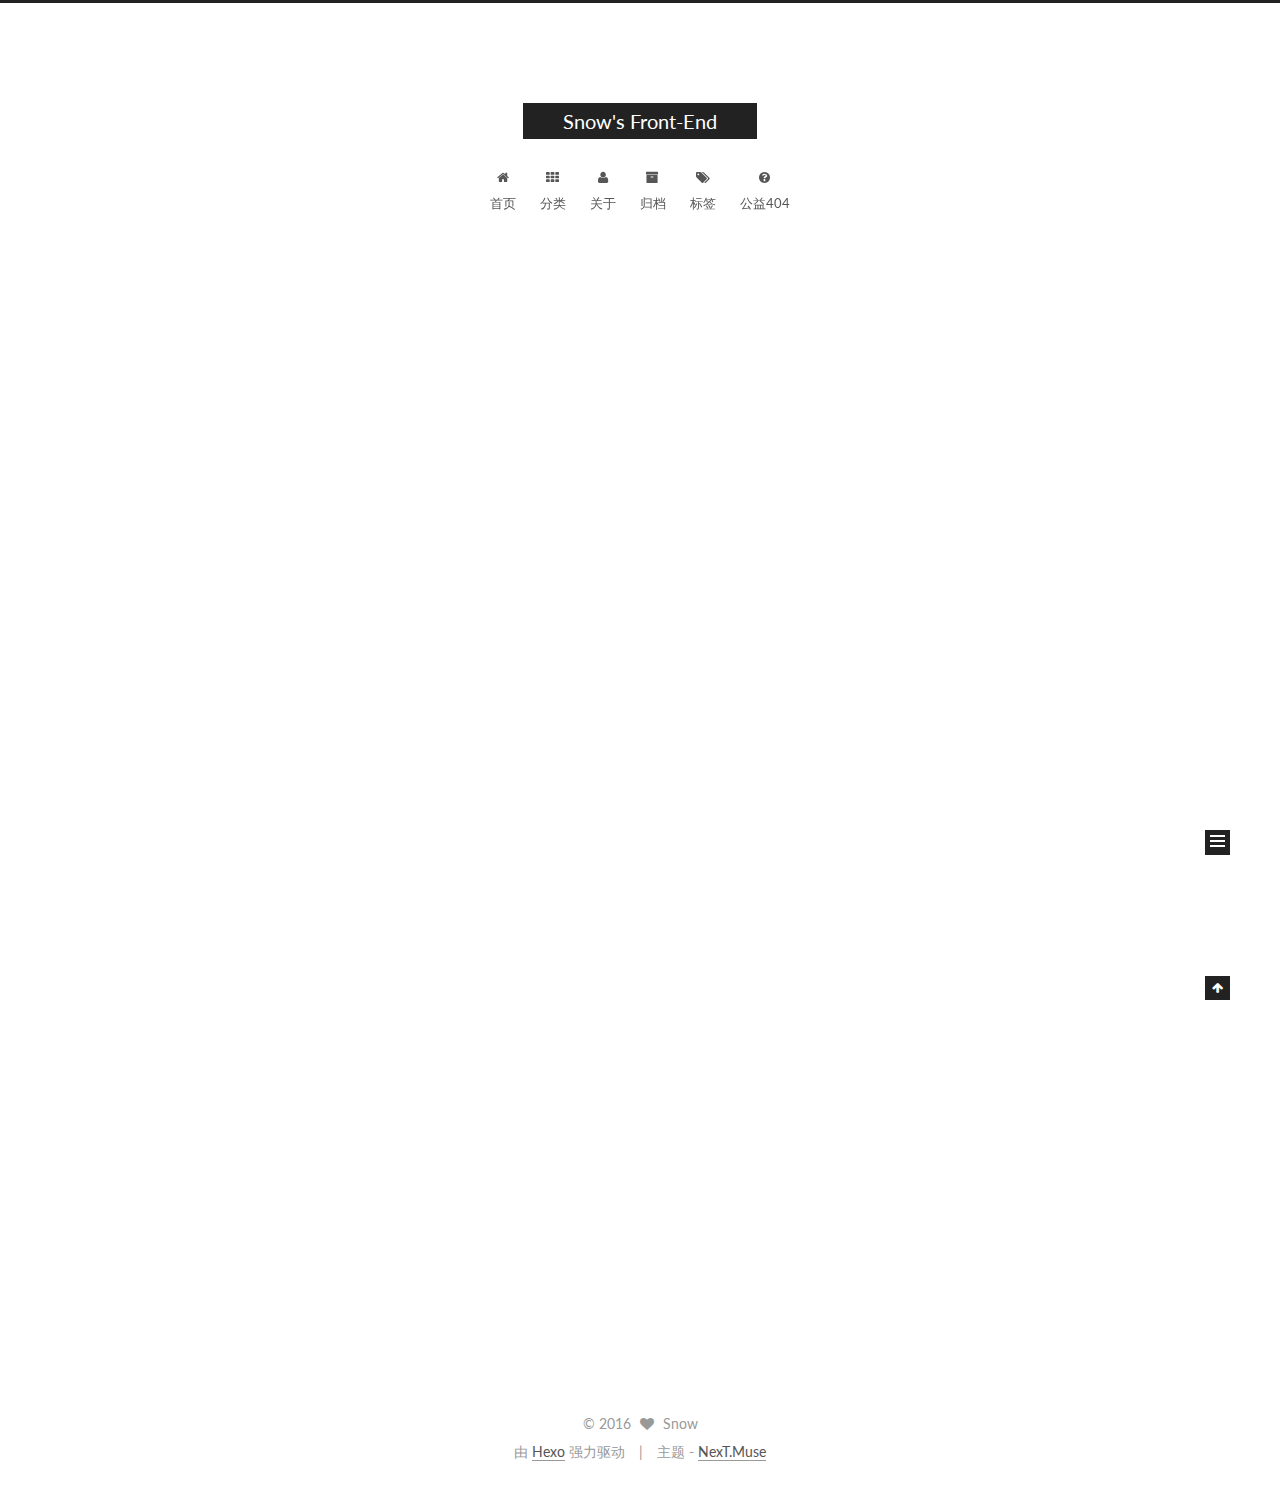
==== commit f5af01cb: "Site updated: 2016-07-30 23:01:04" ====
--- a/index.html
+++ b/index.html
@@ -84,15 +84,15 @@
 
 
 
-<meta name="description" content="向死而生 7.30/2016">
+<meta name="description" content="7.30/2016 向死而生">
 <meta property="og:type" content="website">
 <meta property="og:title" content="Snow's Front-End">
-<meta property="og:url" content="http://yoursite.com/index.html">
+<meta property="og:url" content="chaoran.info/index.html">
 <meta property="og:site_name" content="Snow's Front-End">
-<meta property="og:description" content="向死而生 7.30/2016">
+<meta property="og:description" content="7.30/2016 向死而生">
 <meta name="twitter:card" content="summary">
 <meta name="twitter:title" content="Snow's Front-End">
-<meta name="twitter:description" content="向死而生 7.30/2016">
+<meta name="twitter:description" content="7.30/2016 向死而生">
 
 
 
@@ -113,7 +113,7 @@
 
 
 
-  <link rel="canonical" href="http://yoursite.com/"/>
+  <link rel="canonical" href="chaoran.info/"/>
 
   <title> Snow's Front-End </title>
 </head>
@@ -223,7 +223,7 @@
         <li class="menu-item menu-item-commonweal">
           <a href="/404.html" rel="section">
             
-              <i class="menu-item-icon fa fa-fw fa-heartbeat"></i> <br />
+              <i class="menu-item-icon fa fa-fw fa-question-circle"></i> <br />
             
             公益404
           </a>
@@ -385,7 +385,7 @@
                src="/images/avatar.png"
                alt="Snow" />
           <p class="site-author-name" itemprop="name">Snow</p>
-          <p class="site-description motion-element" itemprop="description">向死而生 7.30/2016</p>
+          <p class="site-description motion-element" itemprop="description">7.30/2016 向死而生</p>
         </div>
         <nav class="site-state motion-element">
           <div class="site-state-item site-state-posts">
--- a/css/main.css
+++ b/css/main.css
@@ -1548,7 +1548,7 @@
   width: 4px;
   height: 4px;
   border-radius: 50%;
-  background: #ff81ff;
+  background: #9a131f;
 }
 .links-of-blogroll {
   font-size: 13px;
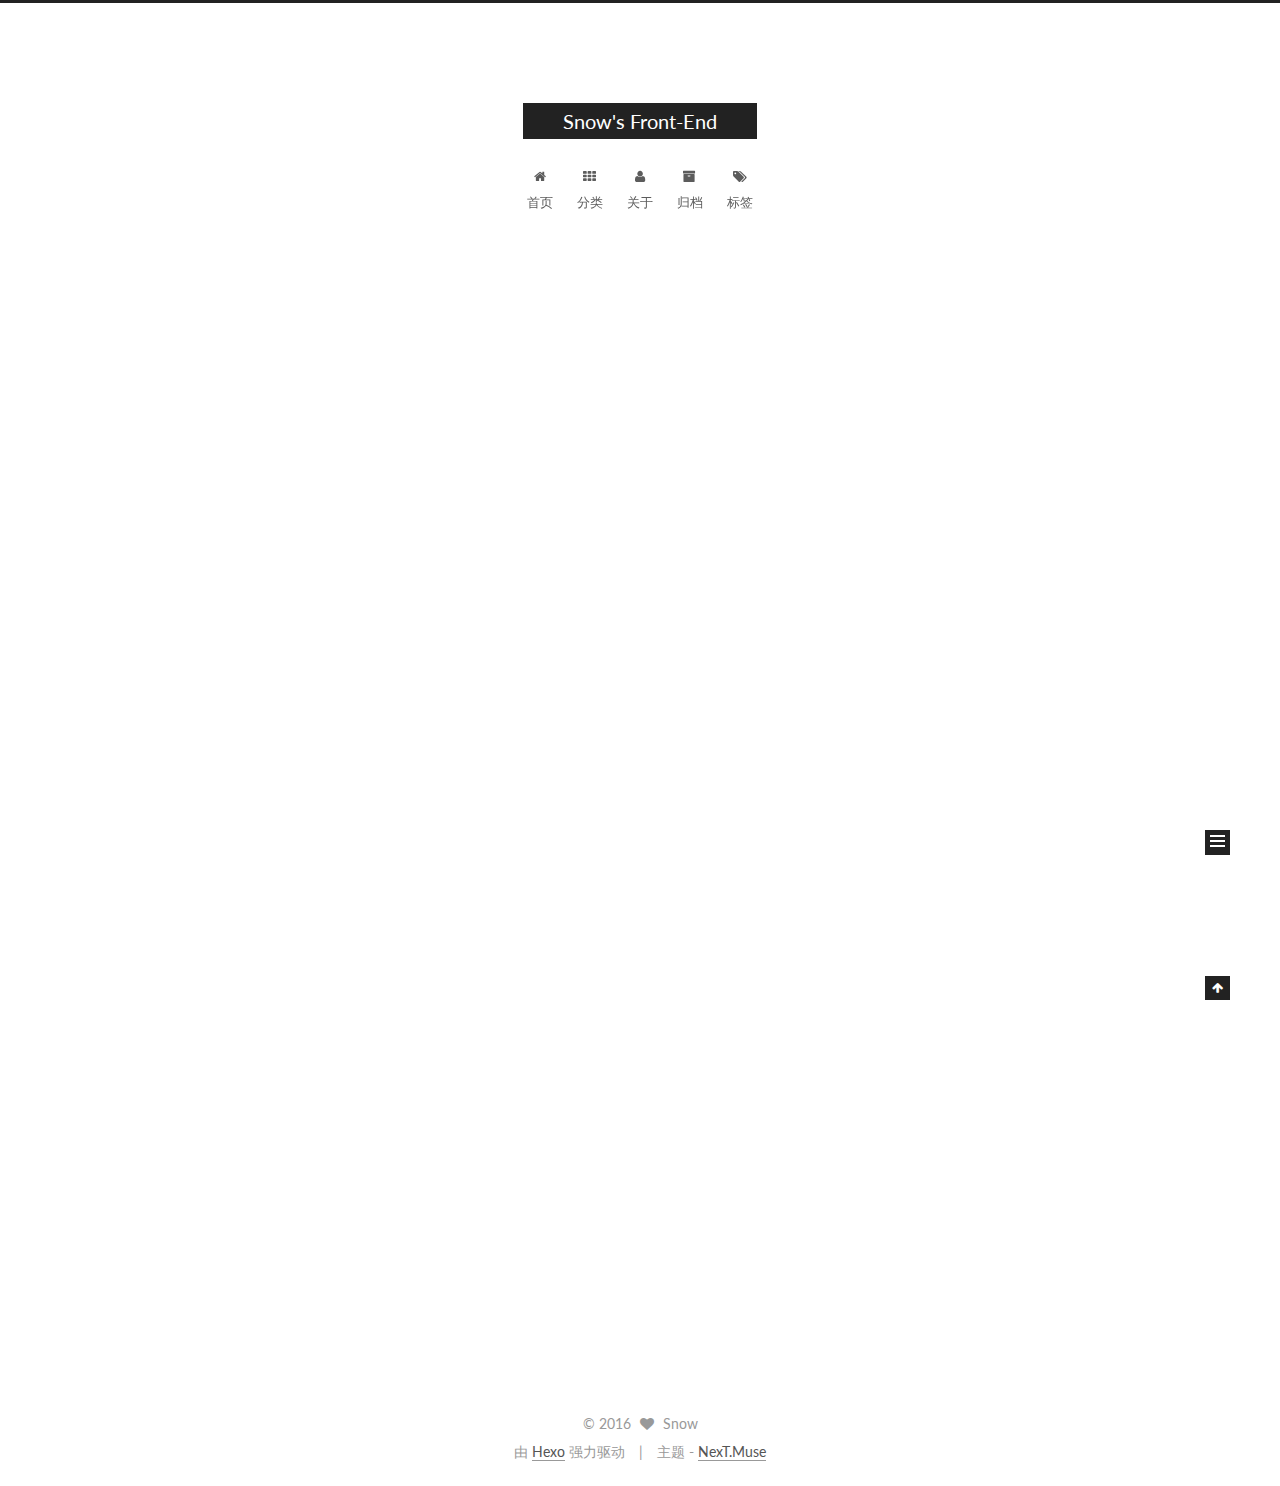
==== commit 6ccaa13c: "Site updated: 2016-07-30 23:04:54" ====
--- a/index.html
+++ b/index.html
@@ -216,16 +216,6 @@
               <i class="menu-item-icon fa fa-fw fa-tags"></i> <br />
             
             标签
-          </a>
-        </li>
-      
-        
-        <li class="menu-item menu-item-commonweal">
-          <a href="/404.html" rel="section">
-            
-              <i class="menu-item-icon fa fa-fw fa-question-circle"></i> <br />
-            
-            公益404
           </a>
         </li>
       
--- a/css/main.css
+++ b/css/main.css
@@ -1548,7 +1548,7 @@
   width: 4px;
   height: 4px;
   border-radius: 50%;
-  background: #9a131f;
+  background: #dda24b;
 }
 .links-of-blogroll {
   font-size: 13px;
